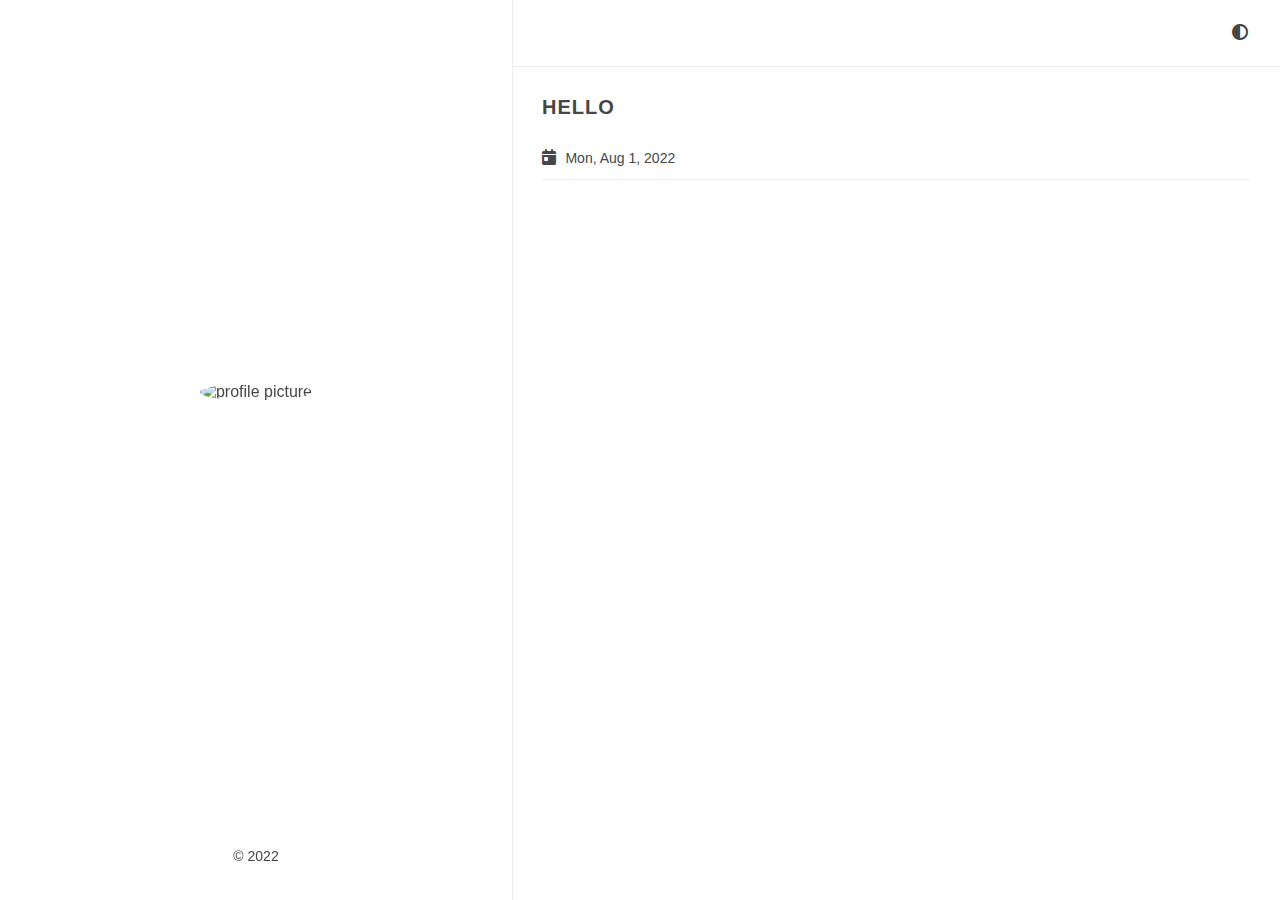
==== index.html @ 7c891dac "first commit" ====
<!DOCTYPE html>
<html
  dir="ltr"
  lang="en"
  data-theme=""
  class="html"
><head>
  <title>
    
        |
        My New Hugo Site


      


    

  </title>

  
  <meta charset="utf-8" /><meta name="generator" content="Hugo 0.101.0" /><meta name="viewport" content="width=device-width,initial-scale=1,viewport-fit=cover" />
  <meta name="author" content="" />
  <meta
    name="description"
    content=""
  />
  
  
    
    
    <link
      rel="stylesheet"
      href="/scss/main.min.b2e0cb07595e3519ab1193bb421914e06c0e26b0cc561fef23b3c6131d4d2ffa.css"
      integrity="sha256-suDLB1leNRmrEZO7QhkU4GwOJrDMVh/vI7PGEx1NL/o="
      crossorigin="anonymous"
      type="text/css"
    />

  

  
  <link
    rel="stylesheet"
    href="/css/markupHighlight.min.31b0a1f317f55c529a460897848c97436bb138b19c399b37de70d463a8bf6ed5.css"
    integrity="sha256-MbCh8xf1XFKaRgiXhIyXQ2uxOLGcOZs33nDUY6i/btU="
    crossorigin="anonymous"
    type="text/css"
  />
  
  
  <link
    rel="stylesheet"
    href="/fontawesome/css/fontawesome.min.7f3c2281c7f965ce3c64888aa452793252a0416909c181097f81d0a0f7d1624e.css"
    integrity="sha256-fzwigcf5Zc48ZIiKpFJ5MlKgQWkJwYEJf4HQoPfRYk4="
    crossorigin="anonymous"
    type="text/css"
  />
  
  <link
    rel="stylesheet"
    href="/fontawesome/css/solid.min.35fc032da8ede6681675d20a2f862fb9e1045c1d512d495fcf862c054daffef2.css"
    integrity="sha256-NfwDLajt5mgWddIKL4YvueEEXB1RLUlfz4YsBU2v/vI="
    crossorigin="anonymous"
    type="text/css"
  />
  
  <link
    rel="stylesheet"
    href="/fontawesome/css/regular.min.3b92357925ea7284f0c6b0378396f39f470f7842ed9702f337e667c4026bf837.css"
    integrity="sha256-O5I1eSXqcoTwxrA3g5bzn0cPeELtlwLzN&#43;ZnxAJr&#43;Dc="
    crossorigin="anonymous"
    type="text/css"
  />
  
  <link
    rel="stylesheet"
    href="/fontawesome/css/brands.min.ebb1096e1976e8cc4e2532cfa050b8f30eb13b8eb06be5cee3e38eb426b838ea.css"
    integrity="sha256-67EJbhl26MxOJTLPoFC48w6xO46wa&#43;XO4&#43;OOtCa4OOo="
    crossorigin="anonymous"
    type="text/css"
  />
  
  <link rel="shortcut icon" href="/favicon.ico" type="image/x-icon" />
  <link rel="apple-touch-icon" sizes="180x180" href="/apple-touch-icon.png" />
  <link rel="icon" type="image/png" sizes="32x32" href="/favicon-32x32.png" />
  <link rel="icon" type="image/png" sizes="16x16" href="/favicon-16x16.png" />

  <link rel="canonical" href="https://pramu664.github.io/" />

  
  <link rel="alternate" type="application/rss+xml" href="/index.xml" title="My New Hugo Site" />


  
  
  
  <script
    type="text/javascript"
    src="/js/anatole-header.min.f9132794301a01ff16550ed66763482bd848f62243d278f5e550229a158bfd32.js"
    integrity="sha256-&#43;RMnlDAaAf8WVQ7WZ2NIK9hI9iJD0nj15VAimhWL/TI="
    crossorigin="anonymous"
  ></script>

  
    
    
    <script
      type="text/javascript"
      src="/js/anatole-theme-switcher.min.738c0e3a493854876aeab9e2316fd43f1936aeeac4cc6b3e60bb26456dba72ad.js"
      integrity="sha256-c4wOOkk4VIdq6rniMW/UPxk2rurEzGs&#43;YLsmRW26cq0="
      crossorigin="anonymous"
    ></script>

  

  


  
  <meta name="twitter:card" content="summary"/>
<meta name="twitter:title" content="My New Hugo Site"/>
<meta name="twitter:description" content=""/>



  
  <meta property="og:title" content="My New Hugo Site" />
<meta property="og:description" content="" />
<meta property="og:type" content="website" />
<meta property="og:url" content="https://pramu664.github.io/" />




  
  <script type="application/ld+json">
    {
      "@context": "http://schema.org",
      "@type": "WebSite",
      "name": "My New Hugo Site",
      "url": "https:\/\/pramu664.github.io\/",
      "description": "",
      "thumbnailUrl": "https:\/\/pramu664.github.io\/",
      "license": ""
    }
  </script>



</head>
<body
    
      class="body theme--light"

    
  >
    <div class="wrapper">
      <aside
        
          class="wrapper__sidebar"

        
      ><div
  class="sidebar
    animated fadeInDown

  "
>
  <div class="sidebar__content">
    <div class="sidebar__introduction">
      <img
        class="sidebar__introduction-profileimage"
        src="/"
        alt="profile picture"
      />
      
        <h1 class="sidebar__introduction-title">
          <a href="/"></a>
        </h1>

      
      <div class="sidebar__introduction-description">
        <p></p>
      </div>
    </div>
    <ul class="sidebar__list">
      
    </ul>
  </div><footer class="footer footer__sidebar">
  <ul class="footer__list">
    <li class="footer__item">
      &copy;
      
        
        2022


      
    </li>
    
  </ul>
</footer>
  
  <script
    type="text/javascript"
    src="/js/medium-zoom.min.602bd2014468bd348112e2aa24f595c530d257a4ed6c335d7baaa6ac9a7ca6fb.js"
    integrity="sha256-YCvSAURovTSBEuKqJPWVxTDSV6TtbDNde6qmrJp8pvs="
    crossorigin="anonymous"
  ></script></div>
</aside>
      <main
        
          class="wrapper__main"

        
      >
        <header class="header"><div
  class="
    animated fadeInDown

  "
>
  <a role="button" class="navbar-burger" data-target="navMenu" aria-label="menu" aria-expanded="false">
    <span aria-hidden="true" class="navbar-burger__line"></span>
    <span aria-hidden="true" class="navbar-burger__line"></span>
    <span aria-hidden="true" class="navbar-burger__line"></span>
  </a>
  <nav class="nav">
    <ul class="nav__list" id="navMenu">
      
      
    </ul>
    <ul class="nav__list nav__list--end">
      
      
        <li class="nav__list-item">
          <div class="themeswitch">
            <a title="Switch Theme">
              <i class="fas fa-adjust fa-fw" aria-hidden="true"></i>
            </a>
          </div>
        </li>

      
    </ul>
  </nav>
</div>
</header>
  <div
    class="post 
      animated fadeInDown

    "
  >
    <div class="post__content">
      
    </div>

    
  </div>

  

  
  
    <div
      class="post 
        animated fadeInDown

      "
    >
      
      <div class="post__content">
        <h3><a href="/post/hello/">HELLO</a></h3>
        
          <p></p>

        
        </div>

      
      <div class="post__footer">
        <em class="fas fa-calendar-day"></em>
        <span class="post__footer-date"
          >
            
              Mon, Aug 1, 2022


            


          </span
        >
        

        
      </div>
    </div>

  
  <div class="pagination">
    

  </div>


      </main>
    </div><footer class="footer footer__base">
  <ul class="footer__list">
    <li class="footer__item">
      &copy;
      
        
        2022


      
    </li>
    
  </ul>
</footer>
  
  <script
    type="text/javascript"
    src="/js/medium-zoom.min.602bd2014468bd348112e2aa24f595c530d257a4ed6c335d7baaa6ac9a7ca6fb.js"
    integrity="sha256-YCvSAURovTSBEuKqJPWVxTDSV6TtbDNde6qmrJp8pvs="
    crossorigin="anonymous"
  ></script></body>
</html>
---- scss/main.min.b2e0cb07595e3519ab1193bb421914e06c0e26b0cc561fef23b3c6131d4d2ffa.css ----
a{text-decoration:none}.theme--light a{color:#464646}.theme--dark a{color:#eee}.theme--light a:hover{color:#6086b4}.theme--dark a:hover{color:#6086b4}blockquote{padding:0 1em}.theme--light blockquote{color:#464646;border-left:1px solid #eee}.theme--dark blockquote{color:#eee;border-left:1px solid #464646}p{line-height:1.9em}*{font-family:pinghei,pingfang sc,helvetica neue,work sans,hiragino sans gb,sans-serif;font-size:1.6rem}.html{-webkit-font-smoothing:antialiased;font-size:62.5%}.body{width:100%;margin:0 auto}.body.theme--dark{color:#eee;background-color:#152028}.body.theme--light{color:#464646;background-color:#fff}.header{width:100%;position:fixed;z-index:1;top:0}.theme--light .header{background-color:#fff}.theme--dark .header{background-color:#152028}@media screen and (min-width:961px){.header{position:sticky}.theme--light .header{border-bottom:1px solid #eee}.theme--dark .header{border-bottom:1px solid #464646}}@media print{.header{display:none}}.nav{display:none}@media screen and (min-width:961px){.nav{display:flex;justify-content:space-between;align-items:center;box-shadow:none}}@media print{.nav{display:flex;justify-content:space-between;align-items:center;box-shadow:none}}.nav__list{margin:0;list-style:none;padding:0;width:100%}.theme--light .nav__list{background-color:#eee}.theme--dark .nav__list{background-color:#464646}@media screen and (min-width:961px){.nav__list{display:flex;padding:24px 30px}.theme--light .nav__list{background-color:#fff}.theme--dark .nav__list{background-color:#152028}.nav__list--end{flex-shrink:1;justify-content:flex-end}}@media print{.nav__list{display:flex;padding:24px 30px}.theme--light .nav__list{background-color:#fff}.theme--dark .nav__list{background-color:#152028}.nav__list--end{flex-shrink:1;justify-content:flex-end}}.nav__list-item{padding:16px 0;text-transform:uppercase;text-align:center;white-space:nowrap}@media screen and (min-width:961px){.nav__list-item{padding-top:0;padding-bottom:0}.nav__list-item:not(:last-child){padding-right:20px}}.nav__link--active{padding-bottom:24px}@media screen and (min-width:961px){.theme--light .nav__link--active{border-bottom:1px solid #464646}.theme--dark .nav__link--active{border-bottom:1px solid #eee}}.nav--active{display:block}.animated{transition:top .8s linear;animation-duration:1s;-webkit-animation-duration:1s;-moz-animation-duration:1s;-ms-animation-duration:1s;-o-animation-duration:1s;-webkit-animation-name:fadeInDown;-moz-animation-name:fadeInDown;-o-animation-name:fadeInDown;animation-name:fadeInDown}@-webkit-keyframes fadeInDown{0%{-webkit-transform:translateY(-20px)}100%{-webkit-transform:translateY(0)}}@-moz-keyframes fadeInDown{0%{-moz-transform:translateY(-20px)}100%{-moz-transform:translateY(0)}}@-o-keyframes fadeInDown{0%{-o-transform:translateY(-20px)}100%{-o-transform:translateY(0)}}@keyframes fadeInDown{0%{transform:translateY(-20px)}100%{transform:translateY(0)}}.category{padding:4px 6px;border-radius:2px;display:inline-block;font-size:1.4rem;margin:5px 8px 5px 0}.theme--light .category{border:1px solid #eee;background-color:#eee;color:#464646!important}.theme--dark .category{border:1px solid #464646;background-color:#464646;color:#eee!important}.tag{display:inline-block;font-size:1.4rem;margin:5px 8px 5px 0}.theme--light .tag{color:#9f9f9f}.theme--dark .tag{color:#9f9f9f}.tag::before{content:'#'}.wrapper{display:flex;flex-direction:column}@media screen and (min-width:961px){.wrapper{flex-direction:row}}@media screen and (min-width:1921px){.wrapper{justify-content:center}}.wrapper__main{width:100%}@media screen and (min-width:961px){.wrapper__main{width:calc(.6 * 100%)}}@media print{.wrapper__main{width:calc(.6 * 100%)}}@media screen and (min-width:1921px){.wrapper__main{width:calc(.6 * 80%)}}.wrapper__main--fullscreen{margin-top:20px}@media screen and (min-width:961px){.wrapper__main--fullscreen{width:100%;margin-top:0}}@media print{.wrapper__main--fullscreen{width:100%;margin-top:0}}@media screen and (min-width:1921px){.wrapper__main--fullscreen{width:1920px}}.wrapper__sidebar{width:100%;padding:16px 0}@media screen and (min-width:961px){.wrapper__sidebar{width:calc(calc(1 - .6) * 100%);padding:0}}@media print{.wrapper__sidebar{width:calc(calc(1 - .6) * 100%);padding:0}}@media screen and (min-width:1921px){.wrapper__sidebar{width:calc(calc(1 - .6) * 80%)}}.wrapper__sidebar--hidden{display:none}.sidebar{margin-top:40px}@media screen and (min-width:961px){.sidebar{z-index:2;position:fixed;height:100%;margin-top:0;width:inherit;display:flex;flex-direction:column}.theme--light .sidebar{margin-right:4px;border-right:1px solid #eee}.theme--dark .sidebar{margin-right:4px;border-right:1px solid #464646}}@media print{.sidebar{z-index:2;position:fixed;height:100%;margin-top:0;width:inherit;display:flex;flex-direction:column}.theme--light .sidebar{margin-right:4px;border-right:1px solid #eee}.theme--dark .sidebar{margin-right:4px;border-right:1px solid #464646}}@media screen and (min-width:961px){.sidebar__content{display:flex;flex-direction:column;flex-grow:1;justify-content:center}}@media print{.sidebar__content{display:flex;flex-direction:column;flex-grow:1;justify-content:center}}.sidebar__list{list-style:none;padding:0;text-align:center}.sidebar__list-item{display:inline;padding:0 4px;line-height:0}.sidebar__introduction{top:40%;text-align:center}.sidebar__introduction-description{margin:0 1em}.sidebar__introduction-profileimage{width:127px;height:127px;border-radius:50%}.sidebar__introduction-title{text-transform:uppercase;font-weight:700;letter-spacing:2px;line-height:1;margin:1em}.sidebar__introduction-title a{font-size:3.2rem}.footer{text-align:center;margin:0 auto;bottom:0;width:100%;padding-bottom:20px;flex:0;position:relative}.footer__list{list-style:none;padding:0;display:flex;justify-content:center}.footer__item{font-size:1.4rem}.footer__item:not(:first-of-type)::before{content:'\00B7';padding:4px}.footer__item a{font-size:1.4rem}.footer__sidebar{display:none}@media screen and (min-width:961px){.footer__sidebar{display:inline-block}}@media print{.footer__sidebar{display:inline-block}}@media screen and (min-width:961px){.footer__base{display:none}}@media print{.footer__base{display:none}}.pagination{margin:30px;padding:0 0 56px;text-align:center}.pagination__list{list-style:none;margin:0;padding:0;height:13px}.pagination__list-item{margin:0 2px;display:inline;line-height:1;text-decoration:none}.theme--light .pagination__list-item{color:#464646}.theme--dark .pagination__list-item{color:#eee}.navbar-burger{cursor:pointer;display:block;height:3.25rem;position:relative;width:3.25rem;margin-left:auto;padding:6px}.navbar-burger__line{display:block;height:1px;left:calc(50% - 8px);position:absolute;transform-origin:center;transition-duration:86ms;transition-property:background-color,opacity,transform;transition-timing-function:ease-out;width:16px}.theme--light .navbar-burger__line{background-color:#464646}.theme--dark .navbar-burger__line{background-color:#eee}.navbar-burger__line:nth-child(1){top:calc(50% - 6px)}.navbar-burger__line:nth-child(2){top:calc(50% - 1px)}.navbar-burger__line:nth-child(3){top:calc(50% + 4px)}@media screen and (min-width:961px){.navbar-burger{display:none}}.comment{margin:30px}.comment .utterances{max-width:unset}.optionswitch{position:relative}.optionswitch__label{cursor:pointer;white-space:nowrap}.optionswitch__list{display:none;list-style:none;padding:0;position:relative}@media screen and (min-width:961px){.optionswitch__list{border-radius:5px;position:absolute;top:32px}.theme--light .optionswitch__list{background:#eee;box-shadow:0 8px 16px rgba(10,10,10,.1)}.theme--dark .optionswitch__list{background:#464646;box-shadow:0 8px 16px rgba(226,226,226,.1)}}.optionswitch__list-item{background:0 0;display:block;line-height:1;bottom:0;text-align:center;white-space:nowrap;padding-top:24px}.theme--light .optionswitch__list-item{color:#464646}.theme--dark .optionswitch__list-item{color:#eee}@media screen and (min-width:961px){.optionswitch__list-item{padding:12px}}.optionswitch__triangle{display:none}.optionswitch__triangle::before{content:'';border-radius:2px 0 0 0;height:14px;left:calc(50%/2);overflow:hidden;position:absolute;transform:rotate(45deg)translateY(0)translatex(10px);width:14px}.theme--light .optionswitch__triangle::before{background:#eee;box-shadow:0 8px 16px rgba(10,10,10,.1);border-color:#eee}.theme--dark .optionswitch__triangle::before{background:#464646;box-shadow:0 8px 16px rgba(226,226,226,.1);border-color:#464646}.optionswitch__picker:checked~.optionswitch__list{display:block}@media screen and (min-width:961px){.optionswitch__picker:checked~.optionswitch__triangle{display:block}}.post{margin:30px}.theme--light .post{background-color:#fff}.theme--dark .post{background-color:#152028}.post__meta{display:flex;list-style:none;padding:0}.post__meta-item:not(:last-child){margin-right:1.25rem}.post__meta-icon{margin-right:2px}.post__meta-text:not(:last-child){margin-right:4px}.post__thumbnail{width:100%;height:15em;object-fit:cover;display:block}.post__thumbnail-wrapper{border-radius:2px;width:100%;margin-bottom:1em;overflow:hidden;transition:box-shadow .3s ease}.theme--light .post__thumbnail-wrapper{box-shadow:0 8px 16px rgba(10,10,10,.1)}.theme--dark .post__thumbnail-wrapper{box-shadow:0 8px 16px rgba(226,226,226,.1)}.theme--light .post__content a{color:#6086b4}.theme--dark .post__content a{color:#6086b4}.theme--light .post__content .chroma{background-color:#eee;display:block;border-bottom:1px solid #eee}.theme--dark .post__content .chroma{background-color:#464646;display:block;border-bottom:1px solid #464646}.post__content code{font-family:monospace;padding:0 2px}.theme--light .post__content code{background-color:#eee;border:1px solid #eee;border-radius:2px}.theme--dark .post__content code{background-color:#464646;border:1px solid #464646;border-radius:2px}.post__content pre{padding:5px;overflow-x:auto}.theme--light .post__content pre{background-color:#eee}.theme--dark .post__content pre{background-color:#464646}.post__content h1{font-size:3.6rem;letter-spacing:1px;line-height:1}.post__content h1 a{font-size:3.6rem}.theme--light .post__content h1 a{color:#464646}.theme--dark .post__content h1 a{color:#eee}.post__content h2{font-size:2.4rem;font-weight:600;letter-spacing:1px;line-height:1}.post__content h2 a{font-size:2.4rem}.theme--light .post__content h2 a{color:#464646}.theme--dark .post__content h2 a{color:#eee}.post__content h3{font-size:2rem;font-weight:600;letter-spacing:1px;line-height:1}.post__content h3 a{font-size:2rem}.theme--light .post__content h3 a{color:#464646}.theme--dark .post__content h3 a{color:#eee}.post__content ul,.post__content ol{line-height:1.9em;font-weight:400}.post__content img{display:block;margin-left:auto;margin-right:auto;max-width:100%}.post__content figure{max-width:100%;height:auto;margin:0 auto;text-align:center}.post__content figure.big{max-width:87.5%}.post__content figure.medium{max-width:75%}.post__content figure.small{max-width:50%}.post__content figure.tiny{max-width:25%}@media screen and (min-width:961px){.post__content figure.right{max-width:50%;float:right;margin:0 0 0 1.5em}}@media screen and (min-width:961px){.post__content figure.left{max-width:50%;float:left;margin-right:1.5em}}.post__footer{padding:12px 0}.theme--light .post__footer{border-bottom:1px solid #eee}.theme--dark .post__footer{border-bottom:1px solid #464646}.post__footer-date{font-size:1.4rem;margin-right:10px;margin-left:5px}.alert{padding:1rem;border-style:solid;border-radius:.25rem;border-width:2px;margin-top:1rem}.theme--light .alert{border-color:#ffc107}.theme--dark .alert{border-color:#ffc107}.alert__indicator{display:inline-block;border-radius:9999px;padding:.5rem;width:2.5rem;height:2.5rem;text-align:center;font-weight:800;margin-right:.75rem}.theme--light .alert__indicator{color:#fff;background-color:#ffc107}.theme--dark .alert__indicator{color:#152028;background-color:#ffc107}.portfolio{position:relative;padding-left:0;padding-right:0;padding-bottom:0;padding-top:48px}@media screen and (min-width:961px){.portfolio{padding:48px}}@media print{.portfolio{padding:48px}}.portfolio::before{content:'';position:absolute;top:10%;left:10%;bottom:10%;right:10%;background:0 0;border-radius:.5em}@media screen and (min-width:961px){.theme--light .portfolio::before{border:1px solid #eee}.theme--dark .portfolio::before{border:1px solid #464646}}@media print{.theme--light .portfolio::before{border:1px solid #eee}.theme--dark .portfolio::before{border:1px solid #464646}}.portfolio__title{letter-spacing:1px;font-size:2.6rem;line-height:1;font-weight:600}.portfolio__image{max-width:100%;min-width:100%;box-shadow:0 8px 16px rgba(226,226,226,.1);overflow:hidden;transition:box-shadow .3s ease;object-fit:cover;border-bottom:0;display:block;position:relative}.portfolio__image-wrapper{display:block;background-color:#fff;position:relative;overflow:hidden}.portfolio__image-wrapper--right,.portfolio__image-wrapper--left{margin-right:auto;margin-left:auto;width:calc(100% - 64px);padding:32px 32px 0;max-width:inherit}.theme--light .portfolio__image-wrapper--right,.theme--light .portfolio__image-wrapper--left{background-color:#fff}.theme--dark .portfolio__image-wrapper--right,.theme--dark .portfolio__image-wrapper--left{background-color:#152028}@media screen and (min-width:961px){.portfolio__image-wrapper--right,.portfolio__image-wrapper--left{width:60%;object-fit:contain;max-width:none;border-radius:.5em;padding:0}}@media print{.portfolio__image-wrapper--right,.portfolio__image-wrapper--left{width:60%;object-fit:contain;max-width:none;border-radius:.5em;padding:0}}@media screen and (min-width:961px){.portfolio__image-wrapper--left{margin-right:auto;margin-left:0}}@media print{.portfolio__image-wrapper--left{margin-right:auto;margin-left:0}}@media screen and (min-width:961px){.portfolio__image-wrapper--right{margin-right:0;margin-left:auto}}@media print{.portfolio__image-wrapper--right{margin-right:0;margin-left:auto}}.portfolio__description{padding:32px;position:relative}.theme--light .portfolio__description{background-color:#fff}.theme--dark .portfolio__description{background-color:#152028}@media screen and (min-width:961px){.portfolio__description{padding:48px;border-radius:.5em}.theme--light .portfolio__description{box-shadow:0 8px 16px rgba(10,10,10,.1)}.theme--dark .portfolio__description{box-shadow:0 8px 16px rgba(226,226,226,.1)}}@media print{.portfolio__description{padding:48px;border-radius:.5em}.theme--light .portfolio__description{box-shadow:0 8px 16px rgba(10,10,10,.1)}.theme--dark .portfolio__description{box-shadow:0 8px 16px rgba(226,226,226,.1)}}.portfolio__description--left,.portfolio__description--right{margin-top:-24px}.theme--light .portfolio__description--left,.theme--light .portfolio__description--right{border-bottom:1px solid #eee}.theme--dark .portfolio__description--left,.theme--dark .portfolio__description--right{border-bottom:1px solid #464646}@media screen and (min-width:961px){.portfolio__description--left,.portfolio__description--right{border-bottom:0;width:60%;margin-top:-48px}.theme--light .portfolio__description--left,.theme--light .portfolio__description--right{background:#eee}.theme--dark .portfolio__description--left,.theme--dark .portfolio__description--right{background:#464646}}@media print{.portfolio__description--left,.portfolio__description--right{border-bottom:0;width:60%;margin-top:-48px}.theme--light .portfolio__description--left,.theme--light .portfolio__description--right{background:#eee}.theme--dark .portfolio__description--left,.theme--dark .portfolio__description--right{background:#464646}}@media screen and (min-width:961px){.portfolio__description--right{margin-left:auto}}@media print{.portfolio__description--right{margin-left:auto}}.portfolio__meta{display:flex;flex-wrap:wrap;list-style:none;padding:0;row-gap:.8rem}.portfolio__meta-item:not(:last-child){margin-right:1.25rem}.portfolio__button{font-weight:400;display:inline-block;position:relative;outline:0;background:0 0;text-align:center;text-decoration:none;cursor:pointer;white-space:nowrap;font-style:normal;border-radius:999em;padding:10px}.theme--light .portfolio__button{border:1px solid #9f9f9f;color:#6086b4}.theme--dark .portfolio__button{border:1px solid #9f9f9f;color:#6086b4}.portfolio__button:hover{display:inline-block;position:relative;outline:0;background:0 0;text-align:center;text-decoration:none;cursor:pointer;white-space:nowrap;font-weight:400;font-style:normal;border-radius:999em}.portfolio__button-wrapper{padding-bottom:1em}.page_404{text-align:center;padding-top:50px}.archive{margin:30px}.archive__heading{font-size:2.4rem;font-weight:600;line-height:2.2em}.theme--light .archive__heading{color:#464646}.theme--dark .archive__heading{color:#eee}.archive__list{padding:0}.archive__list-item{display:flex;justify-content:space-between;padding-bottom:5px;list-style-type:none}.archive__list-date{text-align:right}.theme--light .archive__list-date{color:#9f9f9f}.theme--dark .archive__list-date{color:#9f9f9f}.archive__list-title{display:inline-block;flex:.96;text-transform:uppercase}.theme--light .archive__list-title{color:#464646}.theme--dark .archive__list-title{color:#eee}.theme--light .archive__list-title:hover{color:#6086b4}.theme--dark .archive__list-title:hover{color:#6086b4}.notice{display:flex;flex-direction:column}.theme--light .notice{background-color:#bfcfe1}.theme--dark .notice{background-color:#334960}.theme--light .notice--update{background-color:#b9efd0}.theme--dark .notice--update{background-color:#2d6a4f}.theme--light .notice--warning{background-color:#f9bcba}.theme--dark .notice--warning{background-color:#6c3639}.notice__title{background-color:#6086b4;align-self:flex-end;font-weight:300;letter-spacing:.025em;padding:.2rem .5rem}.theme--light .notice__title{color:#fff}.theme--dark .notice__title{color:#152028}.notice__title--update{background-color:#51d88a}.notice__title--warning{background-color:#ef5753}.notice__content{padding:8px 8px 1rem 1rem}.medium-zoom-overlay{position:fixed;top:0;right:0;bottom:0;left:0;opacity:0;transition:opacity 300ms;will-change:opacity}.theme--light .medium-zoom-overlay{background:#fff}.theme--dark .medium-zoom-overlay{background:#152028}.medium-zoom--opened .medium-zoom-overlay{cursor:pointer;cursor:zoom-out;opacity:1}.medium-zoom-image{cursor:pointer;cursor:zoom-in;transition:transform 300ms cubic-bezier(.2,0,.2,1)!important;z-index:100}.medium-zoom-image--hidden{visibility:hidden}.medium-zoom-image--opened{position:relative;cursor:pointer;cursor:zoom-out;will-change:transform}.contact-form{margin-top:30px}.form-style{width:100%}.form-style ul{padding:0;margin:0;list-style:none}.form-style ul li{display:block;margin-bottom:10px;min-height:35px}.theme--light .form-style ul li{background-color:#fff;color:#464646}.theme--dark .form-style ul li{background-color:#152028;color:#eee}.form-style ul li .field-style{box-sizing:border-box;-webkit-box-sizing:border-box;-moz-box-sizing:border-box;padding:8px;outline:none;font-family:inherit}.theme--light .form-style ul li .field-style{border:1px solid #eee;background-color:#fff;color:#464646}.theme--dark .form-style ul li .field-style{border:1px solid #464646;background-color:#152028;color:#eee}.form-style ul li .field-style:focus{box-shadow:0 0 5px;border:1px solid}.form-style ul li .field-split{width:49%}.form-style ul li .field-full{width:100%}.form-style ul li input.align-left{float:left}.form-style ul li input.align-right{float:right}.form-style ul li textarea{width:100%;height:auto}.form-style ul li input[type=button],.form-style ul li input[type=submit]{display:inline-block;cursor:pointer;text-decoration:none;width:100%}#TableOfContents{display:block;background:0 0}#TableOfContents ul{list-style:none;line-height:1.9em;margin:0}#TableOfContents>ul{padding-left:0}#TableOfContents li a{display:inherit;color:#6086b4}#TableOfContents li a:hover{display:inherit}
---- css/markupHighlight.min.31b0a1f317f55c529a460897848c97436bb138b19c399b37de70d463a8bf6ed5.css ----
:root{--chr-def-color:#272822;--chr-def-bg-color:#fafafa;--chr-err-color:#960050;--chr-err-bg-color:#960050;--chr-hl-bg-color:#ffffcc;--chr-lnt-color:#7f7f7f;--chr-ln-color:#7f7f7f;--chr-k-color:#00a8c8;--chr-kc-color:#00a8c8;--chr-kd-color:#00a8c8;--chr-kn-color:#f92672;--chr-kp-color:#00a8c8;--chr-kr-color:#00a8c8;--chr-kt-color:#00a8c8;--chr-na-color:#75af00;--chr-bp-color:#111111;--chr-nc-color:#75af00;--chr-no-color:#00a8c8;--chr-nd-color:#75af00;--chr-ni-color:#111111;--chr-ne-color:#75af00;--chr-nf-color:#75af00;--chr-fm-color:#111111;--chr-nl-color:#111111;--chr-nx-color:#75af00;--chr-py-color:#111111;--chr-nt-color:#f92672;--chr-vc-color:#111111;--chr-vg-color:#111111;--chr-vi-color:#111111;--chr-vm-color:#111111;--chr-l-color:#ae81ff;--chr-ld-color:#d88200;--chr-s-color:#d88200;--chr-sa-color:#d88200;--chr-sb-color:#d88200;--chr-sc-color:#d88200;--chr-dl-color:#d88200;--chr-sd-color:#d88200;--chr-s2-color:#d88200;--chr-se-color:#8045ff;--chr-sh-color:#d88200;--chr-si-color:#d88200;--chr-sx-color:#d88200;--chr-sr-color:#d88200;--chr-s1-color:#d88200;--chr-ss-color:#d88200;--chr-m-color:#ae81ff;--chr-mb-color:#ae81ff;--chr-mf-color:#ae81ff;--chr-mh-color:#ae81ff;--chr-mi-color:#ae81ff;--chr-il-color:#ae81ff;--chr-mo-color:#ae81ff;--chr-o-color:#f92672;--chr-ow-color:#f92672;--chr-p-color:#111111;--chr-c-color:#75715e;--chr-ch-color:#75715e;--chr-cm-color:#75715e;--chr-c1-color:#75715e;--chr-cs-color:#75715e;--chr-cp-color:#75715e;--chr-cpf-color:#75715e}body.theme--dark{--chr-def-color:#f8f8f2;--chr-def-bg-color:#272822;--chr-err-color:#960050;--chr-err-bg-color:#1e0010;--chr-hl-bg-color:#ffffcc;--chr-lnt-color:#7f7f7f;--chr-ln-color:#7f7f7f;--chr-k-color:#66d9ef;--chr-kc-color:#66d9ef;--chr-kd-color:#66d9ef;--chr-kn-color:#f92672;--chr-kp-color:#66d9ef;--chr-kr-color:#66d9ef;--chr-kt-color:#66d9ef;--chr-na-color:#a6e22e;--chr-nc-color:#a6e22e;--chr-no-color:#66d9ef;--chr-nd-color:#a6e22e;--chr-ne-color:#a6e22e;--chr-nf-color:#a6e22e;--chr-nx-color:#a6e22e;--chr-nt-color:#f92672;--chr-l-color:#ae81ff;--chr-ld-color:#e6db74;--chr-s-color:#e6db74;--chr-sa-color:#e6db74;--chr-sb-color:#e6db74;--chr-sc-color:#e6db74;--chr-dl-color:#e6db74;--chr-sd-color:#e6db74;--chr-s2-color:#e6db74;--chr-se-color:#ae81ff;--chr-sh-color:#e6db74;--chr-si-color:#e6db74;--chr-sx-color:#e6db74;--chr-sr-color:#e6db74;--chr-s1-color:#e6db74;--chr-ss-color:#e6db74;--chr-m-color:#ae81ff;--chr-mb-color:#ae81ff;--chr-mf-color:#ae81ff;--chr-mh-color:#ae81ff;--chr-mi-color:#ae81ff;--chr-il-color:#ae81ff;--chr-mo-color:#ae81ff;--chr-o-color:#f92672;--chr-ow-color:#f92672;--chr-p-color:#f8f8f2;--chr-c-color:#75715e;--chr-ch-color:#75715e;--chr-cm-color:#75715e;--chr-c1-color:#75715e;--chr-cs-color:#75715e;--chr-cp-color:#75715e;--chr-cpf-color:#75715e;--chr-gd-color:#f92672;--chr-gi-color:#a6e22e;--chr-gu-color:#75715e}.chroma{direction:ltr;color:var(--chr-def-color);background-color:var(--chr-def-bg-color)}.chroma .x{}.chroma .err{color:var(--chr-err-color);background-color:var(--chr-err-bg-color)}.chroma .lntd{vertical-align:top;padding:0;margin:0;border:0}.chroma .lntable{border-spacing:0;padding:0;margin:0;border:0;width:auto;overflow:auto;display:block}.chroma .hl{display:block;width:100%;background-color:var(--chr-hl-bg-color)}.chroma .lnt{margin-right:.4em;padding:0 .4em;color:var(--chr-lnt-color)}.chroma .ln{margin-right:.4em;padding:0 .4em;color:var(--chr-ln-color)}.chroma .k{color:var(--chr-k-color)}.chroma .kc{color:var(--chr-kc-color)}.chroma .kd{color:var(--chr-kd-color)}.chroma .kn{color:var(--chr-kn-color)}.chroma .kp{color:var(--chr-kp-color)}.chroma .kr{color:var(--chr-kr-color)}.chroma .kt{color:var(--chr-kt-color)}.chroma .n{color:var(--chr-n-color)}.chroma .na{color:var(--chr-na-color)}.chroma .nb{color:var(--chr-nb-color)}.chroma .bp{color:var(--chr-bp-color)}.chroma .nc{color:var(--chr-nc-color)}.chroma .no{color:var(--chr-no-color)}.chroma .nd{color:var(--chr-nd-color)}.chroma .ni{color:var(--chr-ni-color)}.chroma .ne{color:var(--chr-ne-color)}.chroma .nf{color:var(--chr-nf-color)}.chroma .fm{color:var(--chr-fm-color)}.chroma .nl{color:var(--chr-nl-color)}.chroma .nn{color:var(--chr-nn-color)}.chroma .nx{color:var(--chr-nx-color)}.chroma .py{color:var(--chr-py-color)}.chroma .nt{color:var(--chr-nt-color)}.chroma .nv{color:var(--chr-nv-color)}.chroma .vc{color:var(--chr-vc-color)}.chroma .vg{color:var(--chr-vg-color)}.chroma .vi{color:var(--chr-vi-color)}.chroma .vm{color:var(--chr-vm-color)}.chroma .l{color:var(--chr-l-color)}.chroma .ld{color:var(--chr-ld-color)}.chroma .s{color:var(--chr-s-color)}.chroma .sa{color:var(--chr-sa-color)}.chroma .sb{color:var(--chr-sb-color)}.chroma .sc{color:var(--chr-sc-color)}.chroma .dl{color:var(--chr-dl-color)}.chroma .sd{color:var(--chr-sd-color)}.chroma .s2{color:var(--chr-s2-color)}.chroma .se{color:var(--chr-se-color)}.chroma .sh{color:var(--chr-sh-color)}.chroma .si{color:var(--chr-si-color)}.chroma .sx{color:var(--chr-sx-color)}.chroma .sr{color:var(--chr-sr-color)}.chroma .s1{color:var(--chr-s1-color)}.chroma .ss{color:var(--chr-ss-color)}.chroma .m{color:var(--chr-m-color)}.chroma .mb{color:var(--chr-mb-color)}.chroma .mf{color:var(--chr-mf-color)}.chroma .mh{color:var(--chr-mh-color)}.chroma .mi{color:var(--chr-mi-color)}.chroma .il{color:var(--chr-il-color)}.chroma .mo{color:var(--chr-mo-color)}.chroma .o{color:var(--chr-o-color)}.chroma .ow{color:var(--chr-ow-color)}.chroma .p{color:var(--chr-p-color)}.chroma .c{color:var(--chr-c-color)}.chroma .ch{color:var(--chr-ch-color)}.chroma .cm{color:var(--chr-cm-color)}.chroma .c1{color:var(--chr-c1-color)}.chroma .cs{color:var(--chr-cs-color)}.chroma .cp{color:var(--chr-cp-color)}.chroma .cpf{color:var(--chr-cpf-color)}.chroma .g{}.chroma .gd{}.chroma .ge{font-style:italic}.chroma .gr{}.chroma .gh{}.chroma .gi{}.chroma .go{}.chroma .gp{}.chroma .gs{font-weight:700}.chroma .gu{}.chroma .gt{}.chroma .gl{}.chroma .w{}
---- fontawesome/css/solid.min.35fc032da8ede6681675d20a2f862fb9e1045c1d512d495fcf862c054daffef2.css ----
/*!
 * Font Awesome Free 6.1.1 by @fontawesome - https://fontawesome.com
 * License - https://fontawesome.com/license/free (Icons: CC BY 4.0, Fonts: SIL OFL 1.1, Code: MIT License)
 * Copyright 2022 Fonticons, Inc.
 */
:host,:root{--fa-font-solid:normal 900 1em/1 "Font Awesome 6 Free"}@font-face{font-family:"Font Awesome 6 Free";font-style:normal;font-weight:900;font-display:block;src:url(../webfonts/fa-solid-900.woff2) format("woff2"),url(../webfonts/fa-solid-900.ttf) format("truetype")}.fa-solid,.fas{font-family:"Font Awesome 6 Free";font-weight:900}
---- fontawesome/css/regular.min.3b92357925ea7284f0c6b0378396f39f470f7842ed9702f337e667c4026bf837.css ----
/*!
 * Font Awesome Free 6.1.1 by @fontawesome - https://fontawesome.com
 * License - https://fontawesome.com/license/free (Icons: CC BY 4.0, Fonts: SIL OFL 1.1, Code: MIT License)
 * Copyright 2022 Fonticons, Inc.
 */
:host,:root{--fa-font-regular:normal 400 1em/1 "Font Awesome 6 Free"}@font-face{font-family:"Font Awesome 6 Free";font-style:normal;font-weight:400;font-display:block;src:url(../webfonts/fa-regular-400.woff2) format("woff2"),url(../webfonts/fa-regular-400.ttf) format("truetype")}.fa-regular,.far{font-family:"Font Awesome 6 Free";font-weight:400}
---- fontawesome/css/brands.min.ebb1096e1976e8cc4e2532cfa050b8f30eb13b8eb06be5cee3e38eb426b838ea.css ----
/*!
 * Font Awesome Free 6.1.1 by @fontawesome - https://fontawesome.com
 * License - https://fontawesome.com/license/free (Icons: CC BY 4.0, Fonts: SIL OFL 1.1, Code: MIT License)
 * Copyright 2022 Fonticons, Inc.
 */
:host,:root{--fa-font-brands:normal 400 1em/1 "Font Awesome 6 Brands"}@font-face{font-family:"Font Awesome 6 Brands";font-style:normal;font-weight:400;font-display:block;src:url(../webfonts/fa-brands-400.woff2) format("woff2"),url(../webfonts/fa-brands-400.ttf) format("truetype")}.fa-brands,.fab{font-family:"Font Awesome 6 Brands";font-weight:400}.fa-42-group:before,.fa-innosoft:before{content:"\e080"}.fa-500px:before{content:"\f26e"}.fa-accessible-icon:before{content:"\f368"}.fa-accusoft:before{content:"\f369"}.fa-adn:before{content:"\f170"}.fa-adversal:before{content:"\f36a"}.fa-affiliatetheme:before{content:"\f36b"}.fa-airbnb:before{content:"\f834"}.fa-algolia:before{content:"\f36c"}.fa-alipay:before{content:"\f642"}.fa-amazon:before{content:"\f270"}.fa-amazon-pay:before{content:"\f42c"}.fa-amilia:before{content:"\f36d"}.fa-android:before{content:"\f17b"}.fa-angellist:before{content:"\f209"}.fa-angrycreative:before{content:"\f36e"}.fa-angular:before{content:"\f420"}.fa-app-store:before{content:"\f36f"}.fa-app-store-ios:before{content:"\f370"}.fa-apper:before{content:"\f371"}.fa-apple:before{content:"\f179"}.fa-apple-pay:before{content:"\f415"}.fa-artstation:before{content:"\f77a"}.fa-asymmetrik:before{content:"\f372"}.fa-atlassian:before{content:"\f77b"}.fa-audible:before{content:"\f373"}.fa-autoprefixer:before{content:"\f41c"}.fa-avianex:before{content:"\f374"}.fa-aviato:before{content:"\f421"}.fa-aws:before{content:"\f375"}.fa-bandcamp:before{content:"\f2d5"}.fa-battle-net:before{content:"\f835"}.fa-behance:before{content:"\f1b4"}.fa-behance-square:before{content:"\f1b5"}.fa-bilibili:before{content:"\e3d9"}.fa-bimobject:before{content:"\f378"}.fa-bitbucket:before{content:"\f171"}.fa-bitcoin:before{content:"\f379"}.fa-bity:before{content:"\f37a"}.fa-black-tie:before{content:"\f27e"}.fa-blackberry:before{content:"\f37b"}.fa-blogger:before{content:"\f37c"}.fa-blogger-b:before{content:"\f37d"}.fa-bluetooth:before{content:"\f293"}.fa-bluetooth-b:before{content:"\f294"}.fa-bootstrap:before{content:"\f836"}.fa-bots:before{content:"\e340"}.fa-btc:before{content:"\f15a"}.fa-buffer:before{content:"\f837"}.fa-buromobelexperte:before{content:"\f37f"}.fa-buy-n-large:before{content:"\f8a6"}.fa-buysellads:before{content:"\f20d"}.fa-canadian-maple-leaf:before{content:"\f785"}.fa-cc-amazon-pay:before{content:"\f42d"}.fa-cc-amex:before{content:"\f1f3"}.fa-cc-apple-pay:before{content:"\f416"}.fa-cc-diners-club:before{content:"\f24c"}.fa-cc-discover:before{content:"\f1f2"}.fa-cc-jcb:before{content:"\f24b"}.fa-cc-mastercard:before{content:"\f1f1"}.fa-cc-paypal:before{content:"\f1f4"}.fa-cc-stripe:before{content:"\f1f5"}.fa-cc-visa:before{content:"\f1f0"}.fa-centercode:before{content:"\f380"}.fa-centos:before{content:"\f789"}.fa-chrome:before{content:"\f268"}.fa-chromecast:before{content:"\f838"}.fa-cloudflare:before{content:"\e07d"}.fa-cloudscale:before{content:"\f383"}.fa-cloudsmith:before{content:"\f384"}.fa-cloudversify:before{content:"\f385"}.fa-cmplid:before{content:"\e360"}.fa-codepen:before{content:"\f1cb"}.fa-codiepie:before{content:"\f284"}.fa-confluence:before{content:"\f78d"}.fa-connectdevelop:before{content:"\f20e"}.fa-contao:before{content:"\f26d"}.fa-cotton-bureau:before{content:"\f89e"}.fa-cpanel:before{content:"\f388"}.fa-creative-commons:before{content:"\f25e"}.fa-creative-commons-by:before{content:"\f4e7"}.fa-creative-commons-nc:before{content:"\f4e8"}.fa-creative-commons-nc-eu:before{content:"\f4e9"}.fa-creative-commons-nc-jp:before{content:"\f4ea"}.fa-creative-commons-nd:before{content:"\f4eb"}.fa-creative-commons-pd:before{content:"\f4ec"}.fa-creative-commons-pd-alt:before{content:"\f4ed"}.fa-creative-commons-remix:before{content:"\f4ee"}.fa-creative-commons-sa:before{content:"\f4ef"}.fa-creative-commons-sampling:before{content:"\f4f0"}.fa-creative-commons-sampling-plus:before{content:"\f4f1"}.fa-creative-commons-share:before{content:"\f4f2"}.fa-creative-commons-zero:before{content:"\f4f3"}.fa-critical-role:before{content:"\f6c9"}.fa-css3:before{content:"\f13c"}.fa-css3-alt:before{content:"\f38b"}.fa-cuttlefish:before{content:"\f38c"}.fa-d-and-d:before{content:"\f38d"}.fa-d-and-d-beyond:before{content:"\f6ca"}.fa-dailymotion:before{content:"\e052"}.fa-dashcube:before{content:"\f210"}.fa-deezer:before{content:"\e077"}.fa-delicious:before{content:"\f1a5"}.fa-deploydog:before{content:"\f38e"}.fa-deskpro:before{content:"\f38f"}.fa-dev:before{content:"\f6cc"}.fa-deviantart:before{content:"\f1bd"}.fa-dhl:before{content:"\f790"}.fa-diaspora:before{content:"\f791"}.fa-digg:before{content:"\f1a6"}.fa-digital-ocean:before{content:"\f391"}.fa-discord:before{content:"\f392"}.fa-discourse:before{content:"\f393"}.fa-dochub:before{content:"\f394"}.fa-docker:before{content:"\f395"}.fa-draft2digital:before{content:"\f396"}.fa-dribbble:before{content:"\f17d"}.fa-dribbble-square:before{content:"\f397"}.fa-dropbox:before{content:"\f16b"}.fa-drupal:before{content:"\f1a9"}.fa-dyalog:before{content:"\f399"}.fa-earlybirds:before{content:"\f39a"}.fa-ebay:before{content:"\f4f4"}.fa-edge:before{content:"\f282"}.fa-edge-legacy:before{content:"\e078"}.fa-elementor:before{content:"\f430"}.fa-ello:before{content:"\f5f1"}.fa-ember:before{content:"\f423"}.fa-empire:before{content:"\f1d1"}.fa-envira:before{content:"\f299"}.fa-erlang:before{content:"\f39d"}.fa-ethereum:before{content:"\f42e"}.fa-etsy:before{content:"\f2d7"}.fa-evernote:before{content:"\f839"}.fa-expeditedssl:before{content:"\f23e"}.fa-facebook:before{content:"\f09a"}.fa-facebook-f:before{content:"\f39e"}.fa-facebook-messenger:before{content:"\f39f"}.fa-facebook-square:before{content:"\f082"}.fa-fantasy-flight-games:before{content:"\f6dc"}.fa-fedex:before{content:"\f797"}.fa-fedora:before{content:"\f798"}.fa-figma:before{content:"\f799"}.fa-firefox:before{content:"\f269"}.fa-firefox-browser:before{content:"\e007"}.fa-first-order:before{content:"\f2b0"}.fa-first-order-alt:before{content:"\f50a"}.fa-firstdraft:before{content:"\f3a1"}.fa-flickr:before{content:"\f16e"}.fa-flipboard:before{content:"\f44d"}.fa-fly:before{content:"\f417"}.fa-font-awesome-flag:before,.fa-font-awesome-logo-full:before,.fa-font-awesome:before{content:"\f2b4"}.fa-fonticons:before{content:"\f280"}.fa-fonticons-fi:before{content:"\f3a2"}.fa-fort-awesome:before{content:"\f286"}.fa-fort-awesome-alt:before{content:"\f3a3"}.fa-forumbee:before{content:"\f211"}.fa-foursquare:before{content:"\f180"}.fa-free-code-camp:before{content:"\f2c5"}.fa-freebsd:before{content:"\f3a4"}.fa-fulcrum:before{content:"\f50b"}.fa-galactic-republic:before{content:"\f50c"}.fa-galactic-senate:before{content:"\f50d"}.fa-get-pocket:before{content:"\f265"}.fa-gg:before{content:"\f260"}.fa-gg-circle:before{content:"\f261"}.fa-git:before{content:"\f1d3"}.fa-git-alt:before{content:"\f841"}.fa-git-square:before{content:"\f1d2"}.fa-github:before{content:"\f09b"}.fa-github-alt:before{content:"\f113"}.fa-github-square:before{content:"\f092"}.fa-gitkraken:before{content:"\f3a6"}.fa-gitlab:before{content:"\f296"}.fa-gitter:before{content:"\f426"}.fa-glide:before{content:"\f2a5"}.fa-glide-g:before{content:"\f2a6"}.fa-gofore:before{content:"\f3a7"}.fa-golang:before{content:"\e40f"}.fa-goodreads:before{content:"\f3a8"}.fa-goodreads-g:before{content:"\f3a9"}.fa-google:before{content:"\f1a0"}.fa-google-drive:before{content:"\f3aa"}.fa-google-pay:before{content:"\e079"}.fa-google-play:before{content:"\f3ab"}.fa-google-plus:before{content:"\f2b3"}.fa-google-plus-g:before{content:"\f0d5"}.fa-google-plus-square:before{content:"\f0d4"}.fa-google-wallet:before{content:"\f1ee"}.fa-gratipay:before{content:"\f184"}.fa-grav:before{content:"\f2d6"}.fa-gripfire:before{content:"\f3ac"}.fa-grunt:before{content:"\f3ad"}.fa-guilded:before{content:"\e07e"}.fa-gulp:before{content:"\f3ae"}.fa-hacker-news:before{content:"\f1d4"}.fa-hacker-news-square:before{content:"\f3af"}.fa-hackerrank:before{content:"\f5f7"}.fa-hashnode:before{content:"\e499"}.fa-hips:before{content:"\f452"}.fa-hire-a-helper:before{content:"\f3b0"}.fa-hive:before{content:"\e07f"}.fa-hooli:before{content:"\f427"}.fa-hornbill:before{content:"\f592"}.fa-hotjar:before{content:"\f3b1"}.fa-houzz:before{content:"\f27c"}.fa-html5:before{content:"\f13b"}.fa-hubspot:before{content:"\f3b2"}.fa-ideal:before{content:"\e013"}.fa-imdb:before{content:"\f2d8"}.fa-instagram:before{content:"\f16d"}.fa-instagram-square:before{content:"\e055"}.fa-instalod:before{content:"\e081"}.fa-intercom:before{content:"\f7af"}.fa-internet-explorer:before{content:"\f26b"}.fa-invision:before{content:"\f7b0"}.fa-ioxhost:before{content:"\f208"}.fa-itch-io:before{content:"\f83a"}.fa-itunes:before{content:"\f3b4"}.fa-itunes-note:before{content:"\f3b5"}.fa-java:before{content:"\f4e4"}.fa-jedi-order:before{content:"\f50e"}.fa-jenkins:before{content:"\f3b6"}.fa-jira:before{content:"\f7b1"}.fa-joget:before{content:"\f3b7"}.fa-joomla:before{content:"\f1aa"}.fa-js:before{content:"\f3b8"}.fa-js-square:before{content:"\f3b9"}.fa-jsfiddle:before{content:"\f1cc"}.fa-kaggle:before{content:"\f5fa"}.fa-keybase:before{content:"\f4f5"}.fa-keycdn:before{content:"\f3ba"}.fa-kickstarter:before{content:"\f3bb"}.fa-kickstarter-k:before{content:"\f3bc"}.fa-korvue:before{content:"\f42f"}.fa-laravel:before{content:"\f3bd"}.fa-lastfm:before{content:"\f202"}.fa-lastfm-square:before{content:"\f203"}.fa-leanpub:before{content:"\f212"}.fa-less:before{content:"\f41d"}.fa-line:before{content:"\f3c0"}.fa-linkedin:before{content:"\f08c"}.fa-linkedin-in:before{content:"\f0e1"}.fa-linode:before{content:"\f2b8"}.fa-linux:before{content:"\f17c"}.fa-lyft:before{content:"\f3c3"}.fa-magento:before{content:"\f3c4"}.fa-mailchimp:before{content:"\f59e"}.fa-mandalorian:before{content:"\f50f"}.fa-markdown:before{content:"\f60f"}.fa-mastodon:before{content:"\f4f6"}.fa-maxcdn:before{content:"\f136"}.fa-mdb:before{content:"\f8ca"}.fa-medapps:before{content:"\f3c6"}.fa-medium-m:before,.fa-medium:before{content:"\f23a"}.fa-medrt:before{content:"\f3c8"}.fa-meetup:before{content:"\f2e0"}.fa-megaport:before{content:"\f5a3"}.fa-mendeley:before{content:"\f7b3"}.fa-microblog:before{content:"\e01a"}.fa-microsoft:before{content:"\f3ca"}.fa-mix:before{content:"\f3cb"}.fa-mixcloud:before{content:"\f289"}.fa-mixer:before{content:"\e056"}.fa-mizuni:before{content:"\f3cc"}.fa-modx:before{content:"\f285"}.fa-monero:before{content:"\f3d0"}.fa-napster:before{content:"\f3d2"}.fa-neos:before{content:"\f612"}.fa-nfc-directional:before{content:"\e530"}.fa-nfc-symbol:before{content:"\e531"}.fa-nimblr:before{content:"\f5a8"}.fa-node:before{content:"\f419"}.fa-node-js:before{content:"\f3d3"}.fa-npm:before{content:"\f3d4"}.fa-ns8:before{content:"\f3d5"}.fa-nutritionix:before{content:"\f3d6"}.fa-octopus-deploy:before{content:"\e082"}.fa-odnoklassniki:before{content:"\f263"}.fa-odnoklassniki-square:before{content:"\f264"}.fa-old-republic:before{content:"\f510"}.fa-opencart:before{content:"\f23d"}.fa-openid:before{content:"\f19b"}.fa-opera:before{content:"\f26a"}.fa-optin-monster:before{content:"\f23c"}.fa-orcid:before{content:"\f8d2"}.fa-osi:before{content:"\f41a"}.fa-padlet:before{content:"\e4a0"}.fa-page4:before{content:"\f3d7"}.fa-pagelines:before{content:"\f18c"}.fa-palfed:before{content:"\f3d8"}.fa-patreon:before{content:"\f3d9"}.fa-paypal:before{content:"\f1ed"}.fa-perbyte:before{content:"\e083"}.fa-periscope:before{content:"\f3da"}.fa-phabricator:before{content:"\f3db"}.fa-phoenix-framework:before{content:"\f3dc"}.fa-phoenix-squadron:before{content:"\f511"}.fa-php:before{content:"\f457"}.fa-pied-piper:before{content:"\f2ae"}.fa-pied-piper-alt:before{content:"\f1a8"}.fa-pied-piper-hat:before{content:"\f4e5"}.fa-pied-piper-pp:before{content:"\f1a7"}.fa-pied-piper-square:before{content:"\e01e"}.fa-pinterest:before{content:"\f0d2"}.fa-pinterest-p:before{content:"\f231"}.fa-pinterest-square:before{content:"\f0d3"}.fa-pix:before{content:"\e43a"}.fa-playstation:before{content:"\f3df"}.fa-product-hunt:before{content:"\f288"}.fa-pushed:before{content:"\f3e1"}.fa-python:before{content:"\f3e2"}.fa-qq:before{content:"\f1d6"}.fa-quinscape:before{content:"\f459"}.fa-quora:before{content:"\f2c4"}.fa-r-project:before{content:"\f4f7"}.fa-raspberry-pi:before{content:"\f7bb"}.fa-ravelry:before{content:"\f2d9"}.fa-react:before{content:"\f41b"}.fa-reacteurope:before{content:"\f75d"}.fa-readme:before{content:"\f4d5"}.fa-rebel:before{content:"\f1d0"}.fa-red-river:before{content:"\f3e3"}.fa-reddit:before{content:"\f1a1"}.fa-reddit-alien:before{content:"\f281"}.fa-reddit-square:before{content:"\f1a2"}.fa-redhat:before{content:"\f7bc"}.fa-renren:before{content:"\f18b"}.fa-replyd:before{content:"\f3e6"}.fa-researchgate:before{content:"\f4f8"}.fa-resolving:before{content:"\f3e7"}.fa-rev:before{content:"\f5b2"}.fa-rocketchat:before{content:"\f3e8"}.fa-rockrms:before{content:"\f3e9"}.fa-rust:before{content:"\e07a"}.fa-safari:before{content:"\f267"}.fa-salesforce:before{content:"\f83b"}.fa-sass:before{content:"\f41e"}.fa-schlix:before{content:"\f3ea"}.fa-screenpal:before{content:"\e570"}.fa-scribd:before{content:"\f28a"}.fa-searchengin:before{content:"\f3eb"}.fa-sellcast:before{content:"\f2da"}.fa-sellsy:before{content:"\f213"}.fa-servicestack:before{content:"\f3ec"}.fa-shirtsinbulk:before{content:"\f214"}.fa-shopify:before{content:"\e057"}.fa-shopware:before{content:"\f5b5"}.fa-simplybuilt:before{content:"\f215"}.fa-sistrix:before{content:"\f3ee"}.fa-sith:before{content:"\f512"}.fa-sitrox:before{content:"\e44a"}.fa-sketch:before{content:"\f7c6"}.fa-skyatlas:before{content:"\f216"}.fa-skype:before{content:"\f17e"}.fa-slack-hash:before,.fa-slack:before{content:"\f198"}.fa-slideshare:before{content:"\f1e7"}.fa-snapchat-ghost:before,.fa-snapchat:before{content:"\f2ab"}.fa-snapchat-square:before{content:"\f2ad"}.fa-soundcloud:before{content:"\f1be"}.fa-sourcetree:before{content:"\f7d3"}.fa-speakap:before{content:"\f3f3"}.fa-speaker-deck:before{content:"\f83c"}.fa-spotify:before{content:"\f1bc"}.fa-square-font-awesome:before{content:"\f425"}.fa-font-awesome-alt:before,.fa-square-font-awesome-stroke:before{content:"\f35c"}.fa-squarespace:before{content:"\f5be"}.fa-stack-exchange:before{content:"\f18d"}.fa-stack-overflow:before{content:"\f16c"}.fa-stackpath:before{content:"\f842"}.fa-staylinked:before{content:"\f3f5"}.fa-steam:before{content:"\f1b6"}.fa-steam-square:before{content:"\f1b7"}.fa-steam-symbol:before{content:"\f3f6"}.fa-sticker-mule:before{content:"\f3f7"}.fa-strava:before{content:"\f428"}.fa-stripe:before{content:"\f429"}.fa-stripe-s:before{content:"\f42a"}.fa-studiovinari:before{content:"\f3f8"}.fa-stumbleupon:before{content:"\f1a4"}.fa-stumbleupon-circle:before{content:"\f1a3"}.fa-superpowers:before{content:"\f2dd"}.fa-supple:before{content:"\f3f9"}.fa-suse:before{content:"\f7d6"}.fa-swift:before{content:"\f8e1"}.fa-symfony:before{content:"\f83d"}.fa-teamspeak:before{content:"\f4f9"}.fa-telegram-plane:before,.fa-telegram:before{content:"\f2c6"}.fa-tencent-weibo:before{content:"\f1d5"}.fa-the-red-yeti:before{content:"\f69d"}.fa-themeco:before{content:"\f5c6"}.fa-themeisle:before{content:"\f2b2"}.fa-think-peaks:before{content:"\f731"}.fa-tiktok:before{content:"\e07b"}.fa-trade-federation:before{content:"\f513"}.fa-trello:before{content:"\f181"}.fa-tumblr:before{content:"\f173"}.fa-tumblr-square:before{content:"\f174"}.fa-twitch:before{content:"\f1e8"}.fa-twitter:before{content:"\f099"}.fa-twitter-square:before{content:"\f081"}.fa-typo3:before{content:"\f42b"}.fa-uber:before{content:"\f402"}.fa-ubuntu:before{content:"\f7df"}.fa-uikit:before{content:"\f403"}.fa-umbraco:before{content:"\f8e8"}.fa-uncharted:before{content:"\e084"}.fa-uniregistry:before{content:"\f404"}.fa-unity:before{content:"\e049"}.fa-unsplash:before{content:"\e07c"}.fa-untappd:before{content:"\f405"}.fa-ups:before{content:"\f7e0"}.fa-usb:before{content:"\f287"}.fa-usps:before{content:"\f7e1"}.fa-ussunnah:before{content:"\f407"}.fa-vaadin:before{content:"\f408"}.fa-viacoin:before{content:"\f237"}.fa-viadeo:before{content:"\f2a9"}.fa-viadeo-square:before{content:"\f2aa"}.fa-viber:before{content:"\f409"}.fa-vimeo:before{content:"\f40a"}.fa-vimeo-square:before{content:"\f194"}.fa-vimeo-v:before{content:"\f27d"}.fa-vine:before{content:"\f1ca"}.fa-vk:before{content:"\f189"}.fa-vnv:before{content:"\f40b"}.fa-vuejs:before{content:"\f41f"}.fa-watchman-monitoring:before{content:"\e087"}.fa-waze:before{content:"\f83f"}.fa-weebly:before{content:"\f5cc"}.fa-weibo:before{content:"\f18a"}.fa-weixin:before{content:"\f1d7"}.fa-whatsapp:before{content:"\f232"}.fa-whatsapp-square:before{content:"\f40c"}.fa-whmcs:before{content:"\f40d"}.fa-wikipedia-w:before{content:"\f266"}.fa-windows:before{content:"\f17a"}.fa-wirsindhandwerk:before,.fa-wsh:before{content:"\e2d0"}.fa-wix:before{content:"\f5cf"}.fa-wizards-of-the-coast:before{content:"\f730"}.fa-wodu:before{content:"\e088"}.fa-wolf-pack-battalion:before{content:"\f514"}.fa-wordpress:before{content:"\f19a"}.fa-wordpress-simple:before{content:"\f411"}.fa-wpbeginner:before{content:"\f297"}.fa-wpexplorer:before{content:"\f2de"}.fa-wpforms:before{content:"\f298"}.fa-wpressr:before{content:"\f3e4"}.fa-xbox:before{content:"\f412"}.fa-xing:before{content:"\f168"}.fa-xing-square:before{content:"\f169"}.fa-y-combinator:before{content:"\f23b"}.fa-yahoo:before{content:"\f19e"}.fa-yammer:before{content:"\f840"}.fa-yandex:before{content:"\f413"}.fa-yandex-international:before{content:"\f414"}.fa-yarn:before{content:"\f7e3"}.fa-yelp:before{content:"\f1e9"}.fa-yoast:before{content:"\f2b1"}.fa-youtube:before{content:"\f167"}.fa-youtube-square:before{content:"\f431"}.fa-zhihu:before{content:"\f63f"}
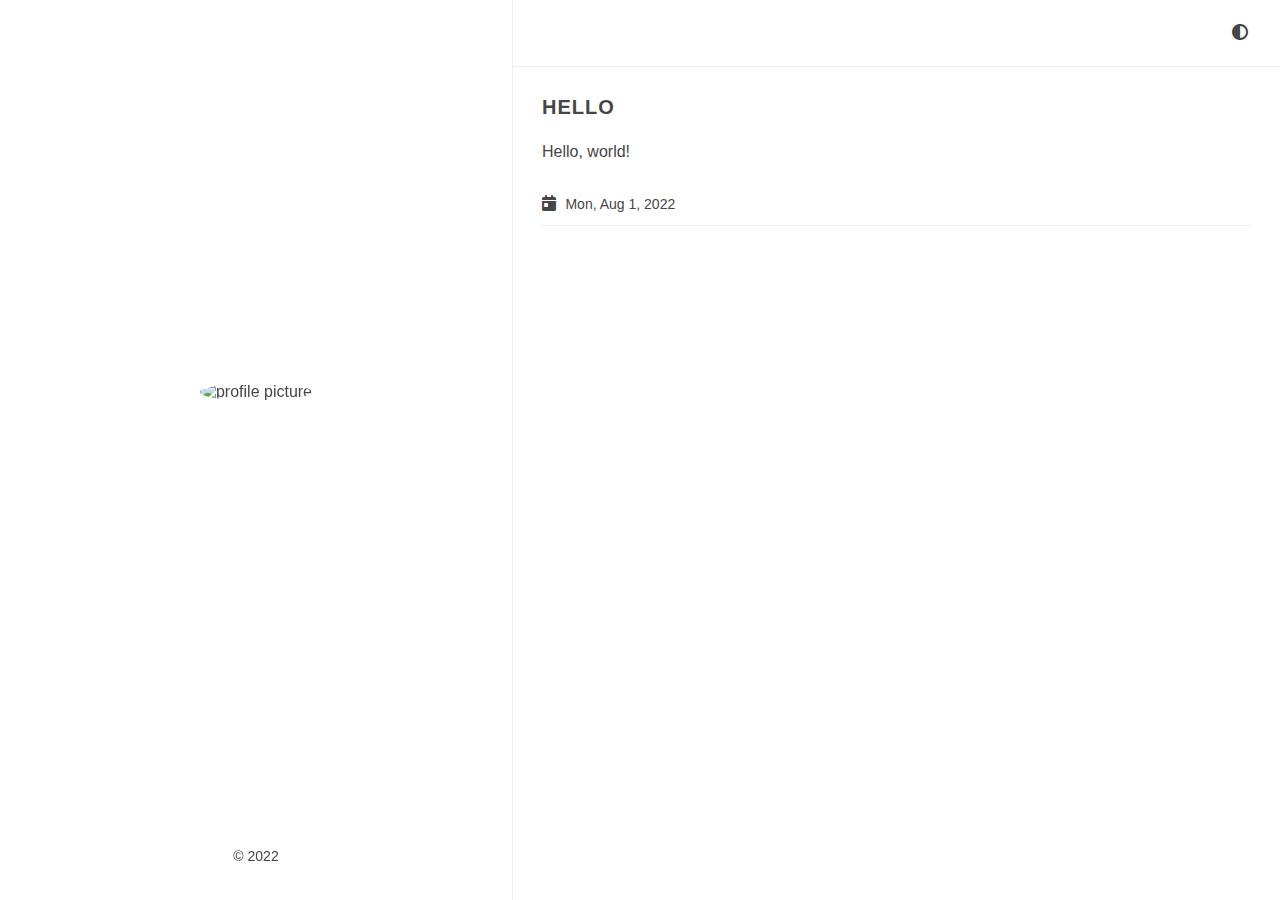
==== commit c88767f5: "add a post" ====
--- a/index.html
+++ b/index.html
@@ -274,7 +274,7 @@
       <div class="post__content">
         <h3><a href="/post/hello/">HELLO</a></h3>
         
-          <p></p>
+          <p>Hello, world!</p>
 
         
         </div>
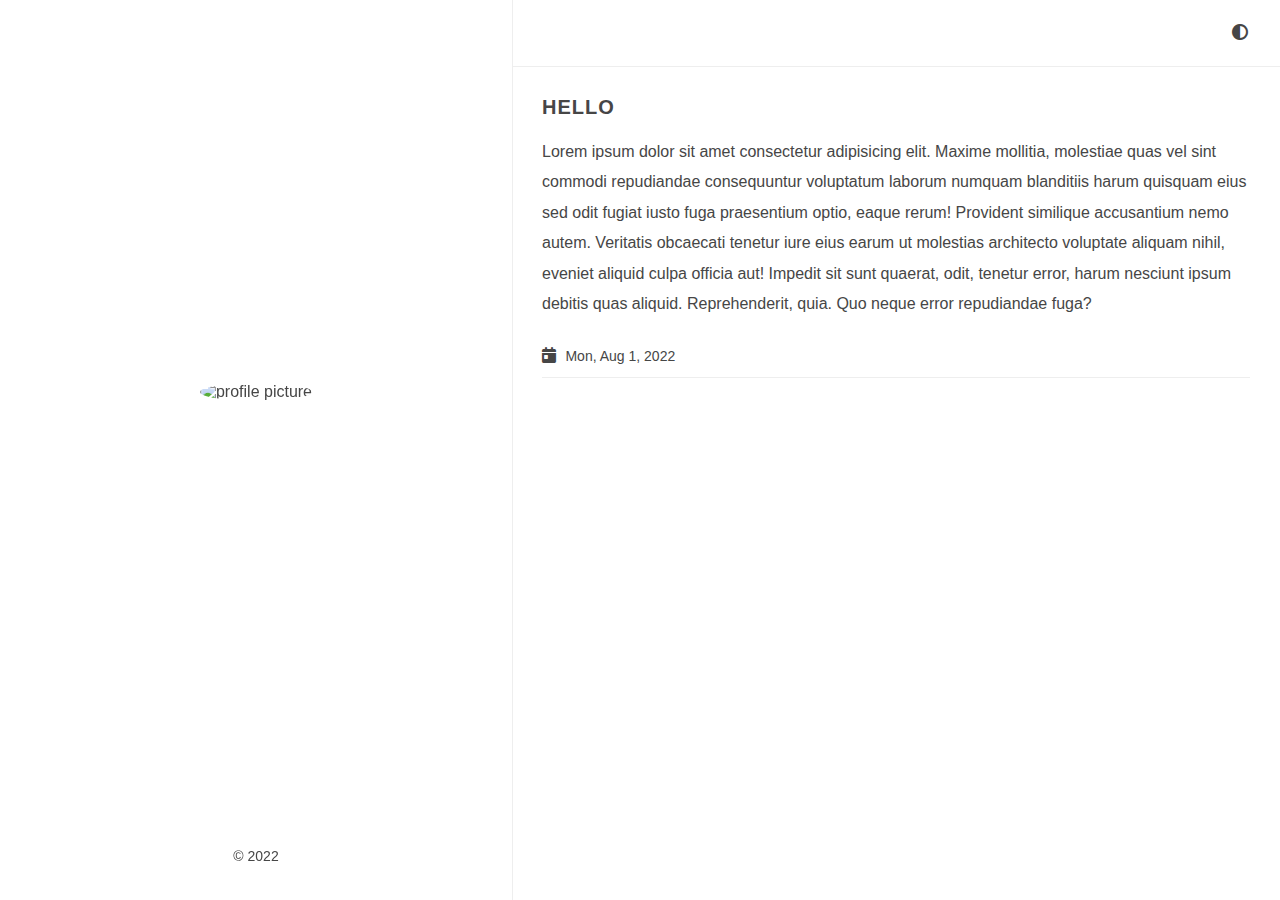
==== commit e91d622b: "add a post" ====
--- a/index.html
+++ b/index.html
@@ -274,7 +274,7 @@
       <div class="post__content">
         <h3><a href="/post/hello/">HELLO</a></h3>
         
-          <p>Hello, world!</p>
+          <p>Lorem ipsum dolor sit amet consectetur adipisicing elit. Maxime mollitia, molestiae quas vel sint commodi repudiandae consequuntur voluptatum laborum numquam blanditiis harum quisquam eius sed odit fugiat iusto fuga praesentium optio, eaque rerum! Provident similique accusantium nemo autem. Veritatis obcaecati tenetur iure eius earum ut molestias architecto voluptate aliquam nihil, eveniet aliquid culpa officia aut! Impedit sit sunt quaerat, odit, tenetur error, harum nesciunt ipsum debitis quas aliquid. Reprehenderit, quia. Quo neque error repudiandae fuga?</p>
 
         
         </div>
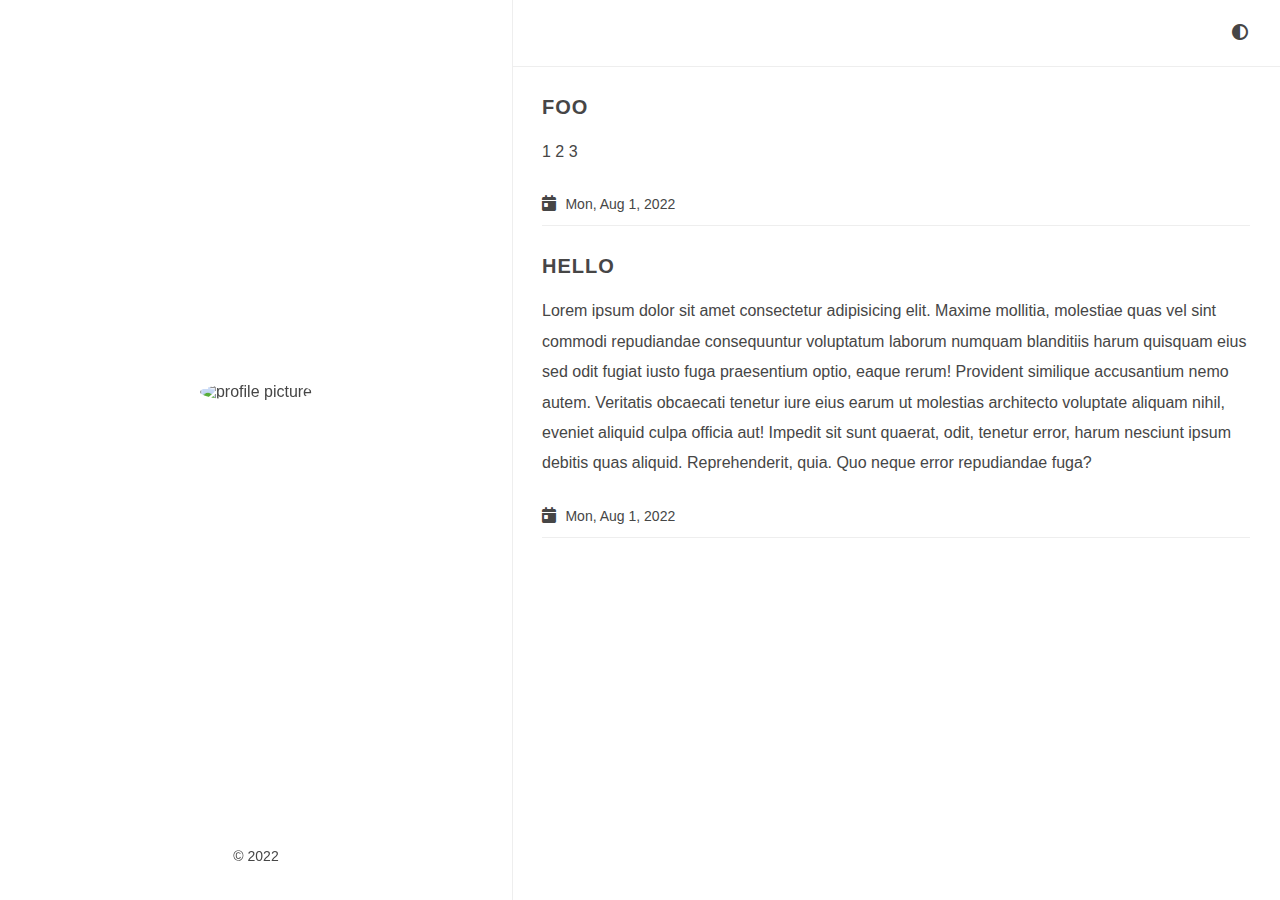
==== commit 5c4eac68: "add a post" ====
--- a/index.html
+++ b/index.html
@@ -272,9 +272,9 @@
     >
       
       <div class="post__content">
-        <h3><a href="/post/hello/">HELLO</a></h3>
-        
-          <p>Lorem ipsum dolor sit amet consectetur adipisicing elit. Maxime mollitia, molestiae quas vel sint commodi repudiandae consequuntur voluptatum laborum numquam blanditiis harum quisquam eius sed odit fugiat iusto fuga praesentium optio, eaque rerum! Provident similique accusantium nemo autem. Veritatis obcaecati tenetur iure eius earum ut molestias architecto voluptate aliquam nihil, eveniet aliquid culpa officia aut! Impedit sit sunt quaerat, odit, tenetur error, harum nesciunt ipsum debitis quas aliquid. Reprehenderit, quia. Quo neque error repudiandae fuga?</p>
+        <h3><a href="/post/foo/">FOO</a></h3>
+        
+          <p>1 2 3</p>
 
         
         </div>
@@ -300,6 +300,42 @@
     </div>
 
   
+    <div
+      class="post 
+        animated fadeInDown
+
+      "
+    >
+      
+      <div class="post__content">
+        <h3><a href="/post/hello/">HELLO</a></h3>
+        
+          <p>Lorem ipsum dolor sit amet consectetur adipisicing elit. Maxime mollitia, molestiae quas vel sint commodi repudiandae consequuntur voluptatum laborum numquam blanditiis harum quisquam eius sed odit fugiat iusto fuga praesentium optio, eaque rerum! Provident similique accusantium nemo autem. Veritatis obcaecati tenetur iure eius earum ut molestias architecto voluptate aliquam nihil, eveniet aliquid culpa officia aut! Impedit sit sunt quaerat, odit, tenetur error, harum nesciunt ipsum debitis quas aliquid. Reprehenderit, quia. Quo neque error repudiandae fuga?</p>
+
+        
+        </div>
+
+      
+      <div class="post__footer">
+        <em class="fas fa-calendar-day"></em>
+        <span class="post__footer-date"
+          >
+            
+              Mon, Aug 1, 2022
+
+
+            
+
+
+          </span
+        >
+        
+
+        
+      </div>
+    </div>
+
+  
   <div class="pagination">
     
 
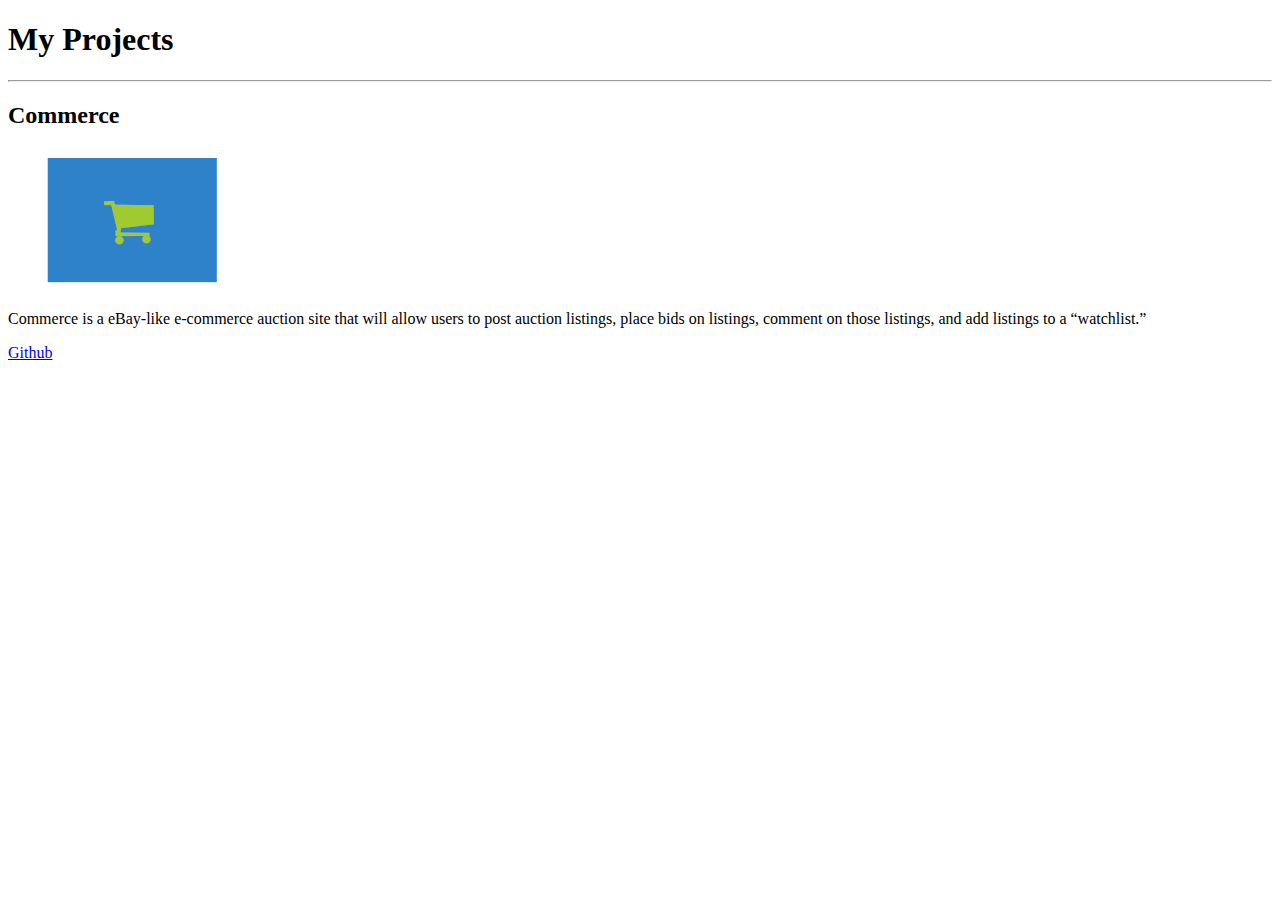
==== commit 90c368f5: "initial commit" ====
--- a/index.html
+++ b/index.html
@@ -1,367 +1,16 @@
-<!DOCTYPE html>
-<html
-  dir="ltr"
-  lang="en"
-  data-theme=""
-  class="html"
-><head>
-  <title>
-    
-        |
-        My New Hugo Site
-
-
-      
-
-
-    
-
-  </title>
-
-  
-  <meta charset="utf-8" /><meta name="generator" content="Hugo 0.101.0" /><meta name="viewport" content="width=device-width,initial-scale=1,viewport-fit=cover" />
-  <meta name="author" content="" />
-  <meta
-    name="description"
-    content=""
-  />
-  
-  
-    
-    
-    <link
-      rel="stylesheet"
-      href="/scss/main.min.b2e0cb07595e3519ab1193bb421914e06c0e26b0cc561fef23b3c6131d4d2ffa.css"
-      integrity="sha256-suDLB1leNRmrEZO7QhkU4GwOJrDMVh/vI7PGEx1NL/o="
-      crossorigin="anonymous"
-      type="text/css"
-    />
-
-  
-
-  
-  <link
-    rel="stylesheet"
-    href="/css/markupHighlight.min.31b0a1f317f55c529a460897848c97436bb138b19c399b37de70d463a8bf6ed5.css"
-    integrity="sha256-MbCh8xf1XFKaRgiXhIyXQ2uxOLGcOZs33nDUY6i/btU="
-    crossorigin="anonymous"
-    type="text/css"
-  />
-  
-  
-  <link
-    rel="stylesheet"
-    href="/fontawesome/css/fontawesome.min.7f3c2281c7f965ce3c64888aa452793252a0416909c181097f81d0a0f7d1624e.css"
-    integrity="sha256-fzwigcf5Zc48ZIiKpFJ5MlKgQWkJwYEJf4HQoPfRYk4="
-    crossorigin="anonymous"
-    type="text/css"
-  />
-  
-  <link
-    rel="stylesheet"
-    href="/fontawesome/css/solid.min.35fc032da8ede6681675d20a2f862fb9e1045c1d512d495fcf862c054daffef2.css"
-    integrity="sha256-NfwDLajt5mgWddIKL4YvueEEXB1RLUlfz4YsBU2v/vI="
-    crossorigin="anonymous"
-    type="text/css"
-  />
-  
-  <link
-    rel="stylesheet"
-    href="/fontawesome/css/regular.min.3b92357925ea7284f0c6b0378396f39f470f7842ed9702f337e667c4026bf837.css"
-    integrity="sha256-O5I1eSXqcoTwxrA3g5bzn0cPeELtlwLzN&#43;ZnxAJr&#43;Dc="
-    crossorigin="anonymous"
-    type="text/css"
-  />
-  
-  <link
-    rel="stylesheet"
-    href="/fontawesome/css/brands.min.ebb1096e1976e8cc4e2532cfa050b8f30eb13b8eb06be5cee3e38eb426b838ea.css"
-    integrity="sha256-67EJbhl26MxOJTLPoFC48w6xO46wa&#43;XO4&#43;OOtCa4OOo="
-    crossorigin="anonymous"
-    type="text/css"
-  />
-  
-  <link rel="shortcut icon" href="/favicon.ico" type="image/x-icon" />
-  <link rel="apple-touch-icon" sizes="180x180" href="/apple-touch-icon.png" />
-  <link rel="icon" type="image/png" sizes="32x32" href="/favicon-32x32.png" />
-  <link rel="icon" type="image/png" sizes="16x16" href="/favicon-16x16.png" />
-
-  <link rel="canonical" href="https://pramu664.github.io/" />
-
-  
-  <link rel="alternate" type="application/rss+xml" href="/index.xml" title="My New Hugo Site" />
-
-
-  
-  
-  
-  <script
-    type="text/javascript"
-    src="/js/anatole-header.min.f9132794301a01ff16550ed66763482bd848f62243d278f5e550229a158bfd32.js"
-    integrity="sha256-&#43;RMnlDAaAf8WVQ7WZ2NIK9hI9iJD0nj15VAimhWL/TI="
-    crossorigin="anonymous"
-  ></script>
-
-  
-    
-    
-    <script
-      type="text/javascript"
-      src="/js/anatole-theme-switcher.min.738c0e3a493854876aeab9e2316fd43f1936aeeac4cc6b3e60bb26456dba72ad.js"
-      integrity="sha256-c4wOOkk4VIdq6rniMW/UPxk2rurEzGs&#43;YLsmRW26cq0="
-      crossorigin="anonymous"
-    ></script>
-
-  
-
-  
-
-
-  
-  <meta name="twitter:card" content="summary"/>
-<meta name="twitter:title" content="My New Hugo Site"/>
-<meta name="twitter:description" content=""/>
-
-
-
-  
-  <meta property="og:title" content="My New Hugo Site" />
-<meta property="og:description" content="" />
-<meta property="og:type" content="website" />
-<meta property="og:url" content="https://pramu664.github.io/" />
-
-
-
-
-  
-  <script type="application/ld+json">
-    {
-      "@context": "http://schema.org",
-      "@type": "WebSite",
-      "name": "My New Hugo Site",
-      "url": "https:\/\/pramu664.github.io\/",
-      "description": "",
-      "thumbnailUrl": "https:\/\/pramu664.github.io\/",
-      "license": ""
-    }
-  </script>
-
-
-
-</head>
-<body
-    
-      class="body theme--light"
-
-    
-  >
-    <div class="wrapper">
-      <aside
-        
-          class="wrapper__sidebar"
-
-        
-      ><div
-  class="sidebar
-    animated fadeInDown
-
-  "
->
-  <div class="sidebar__content">
-    <div class="sidebar__introduction">
-      <img
-        class="sidebar__introduction-profileimage"
-        src="/"
-        alt="profile picture"
-      />
-      
-        <h1 class="sidebar__introduction-title">
-          <a href="/"></a>
-        </h1>
-
-      
-      <div class="sidebar__introduction-description">
-        <p></p>
-      </div>
-    </div>
-    <ul class="sidebar__list">
-      
-    </ul>
-  </div><footer class="footer footer__sidebar">
-  <ul class="footer__list">
-    <li class="footer__item">
-      &copy;
-      
-        
-        2022
-
-
-      
-    </li>
-    
-  </ul>
-</footer>
-  
-  <script
-    type="text/javascript"
-    src="/js/medium-zoom.min.602bd2014468bd348112e2aa24f595c530d257a4ed6c335d7baaa6ac9a7ca6fb.js"
-    integrity="sha256-YCvSAURovTSBEuKqJPWVxTDSV6TtbDNde6qmrJp8pvs="
-    crossorigin="anonymous"
-  ></script></div>
-</aside>
-      <main
-        
-          class="wrapper__main"
-
-        
-      >
-        <header class="header"><div
-  class="
-    animated fadeInDown
-
-  "
->
-  <a role="button" class="navbar-burger" data-target="navMenu" aria-label="menu" aria-expanded="false">
-    <span aria-hidden="true" class="navbar-burger__line"></span>
-    <span aria-hidden="true" class="navbar-burger__line"></span>
-    <span aria-hidden="true" class="navbar-burger__line"></span>
-  </a>
-  <nav class="nav">
-    <ul class="nav__list" id="navMenu">
-      
-      
-    </ul>
-    <ul class="nav__list nav__list--end">
-      
-      
-        <li class="nav__list-item">
-          <div class="themeswitch">
-            <a title="Switch Theme">
-              <i class="fas fa-adjust fa-fw" aria-hidden="true"></i>
-            </a>
-          </div>
-        </li>
-
-      
-    </ul>
-  </nav>
-</div>
-</header>
-  <div
-    class="post 
-      animated fadeInDown
-
-    "
-  >
-    <div class="post__content">
-      
-    </div>
-
-    
-  </div>
-
-  
-
-  
-  
-    <div
-      class="post 
-        animated fadeInDown
-
-      "
-    >
-      
-      <div class="post__content">
-        <h3><a href="/post/foo/">FOO</a></h3>
-        
-          <p>1 2 3</p>
-
-        
-        </div>
-
-      
-      <div class="post__footer">
-        <em class="fas fa-calendar-day"></em>
-        <span class="post__footer-date"
-          >
-            
-              Mon, Aug 1, 2022
-
-
-            
-
-
-          </span
-        >
-        
-
-        
-      </div>
-    </div>
-
-  
-    <div
-      class="post 
-        animated fadeInDown
-
-      "
-    >
-      
-      <div class="post__content">
-        <h3><a href="/post/hello/">HELLO</a></h3>
-        
-          <p>Lorem ipsum dolor sit amet consectetur adipisicing elit. Maxime mollitia, molestiae quas vel sint commodi repudiandae consequuntur voluptatum laborum numquam blanditiis harum quisquam eius sed odit fugiat iusto fuga praesentium optio, eaque rerum! Provident similique accusantium nemo autem. Veritatis obcaecati tenetur iure eius earum ut molestias architecto voluptate aliquam nihil, eveniet aliquid culpa officia aut! Impedit sit sunt quaerat, odit, tenetur error, harum nesciunt ipsum debitis quas aliquid. Reprehenderit, quia. Quo neque error repudiandae fuga?</p>
-
-        
-        </div>
-
-      
-      <div class="post__footer">
-        <em class="fas fa-calendar-day"></em>
-        <span class="post__footer-date"
-          >
-            
-              Mon, Aug 1, 2022
-
-
-            
-
-
-          </span
-        >
-        
-
-        
-      </div>
-    </div>
-
-  
-  <div class="pagination">
-    
-
-  </div>
-
-
-      </main>
-    </div><footer class="footer footer__base">
-  <ul class="footer__list">
-    <li class="footer__item">
-      &copy;
-      
-        
-        2022
-
-
-      
-    </li>
-    
-  </ul>
-</footer>
-  
-  <script
-    type="text/javascript"
-    src="/js/medium-zoom.min.602bd2014468bd348112e2aa24f595c530d257a4ed6c335d7baaa6ac9a7ca6fb.js"
-    integrity="sha256-YCvSAURovTSBEuKqJPWVxTDSV6TtbDNde6qmrJp8pvs="
-    crossorigin="anonymous"
-  ></script></body>
-</html>
+<!DOCTYPE html>
+<html lang="en">
+    <head>
+        <title>Pramuditha Ayeshmantha</title>
+    </head>
+    <body>
+        <h1>My Projects</h1><hr />
+        <div>
+            <h2>Commerce</h2>
+            <img src="images/commerce_logo.png">
+            <p>Commerce is a eBay-like e-commerce auction site that will allow users to post auction listings,
+             place bids on listings, comment on those listings, and add listings to a “watchlist.”</p>
+             <a href="https://github.com/pramu664/Commerce">Github</a>
+        </div>
+    </body>
+</html>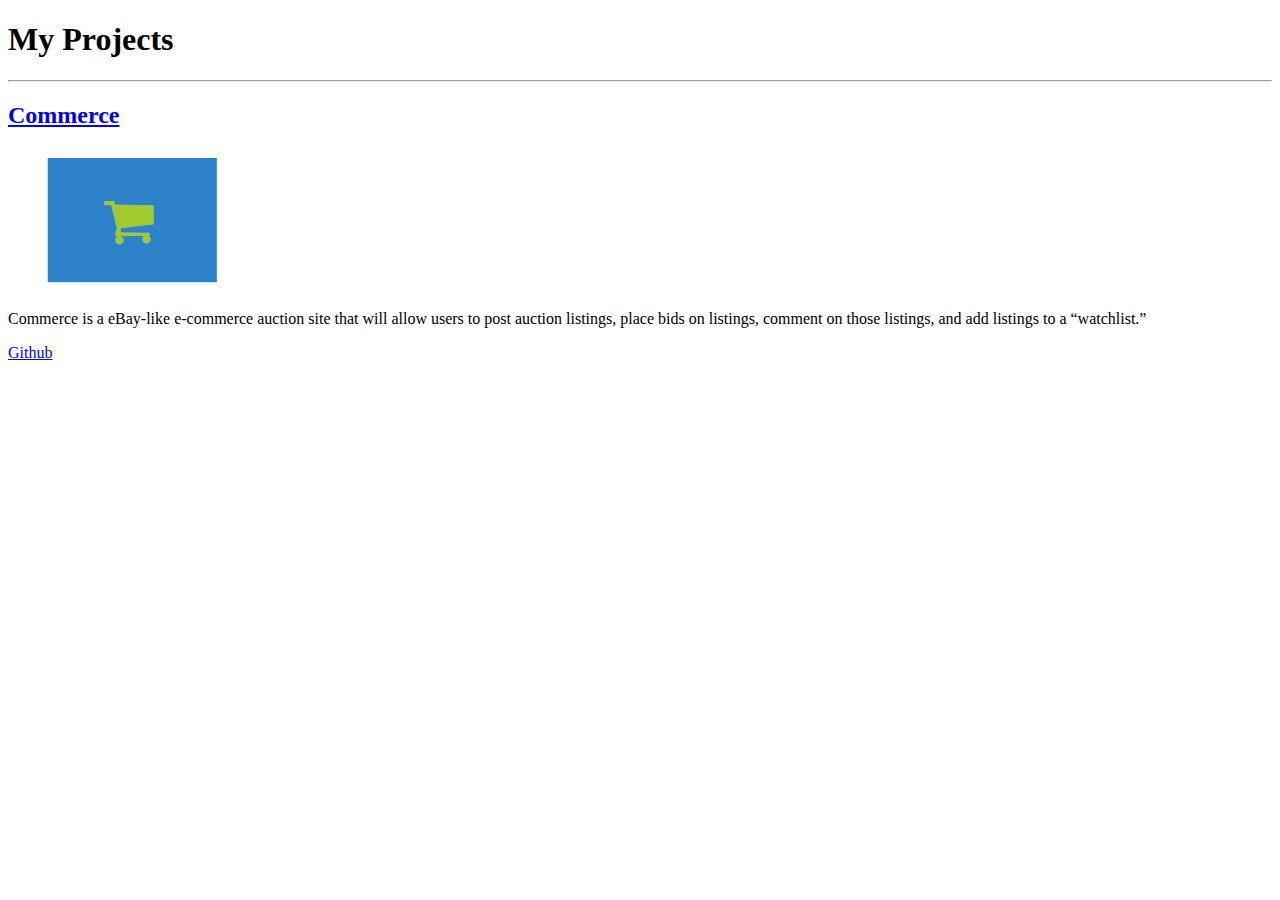
==== commit 8d0cf947: "Add link to project" ====
--- a/index.html
+++ b/index.html
@@ -6,7 +6,7 @@
     <body>
         <h1>My Projects</h1><hr />
         <div>
-            <h2>Commerce</h2>
+            <h2><a href="https://github.com/pramu664/Commerce">Commerce</a></h2>
             <img src="images/commerce_logo.png">
             <p>Commerce is a eBay-like e-commerce auction site that will allow users to post auction listings,
              place bids on listings, comment on those listings, and add listings to a “watchlist.”</p>
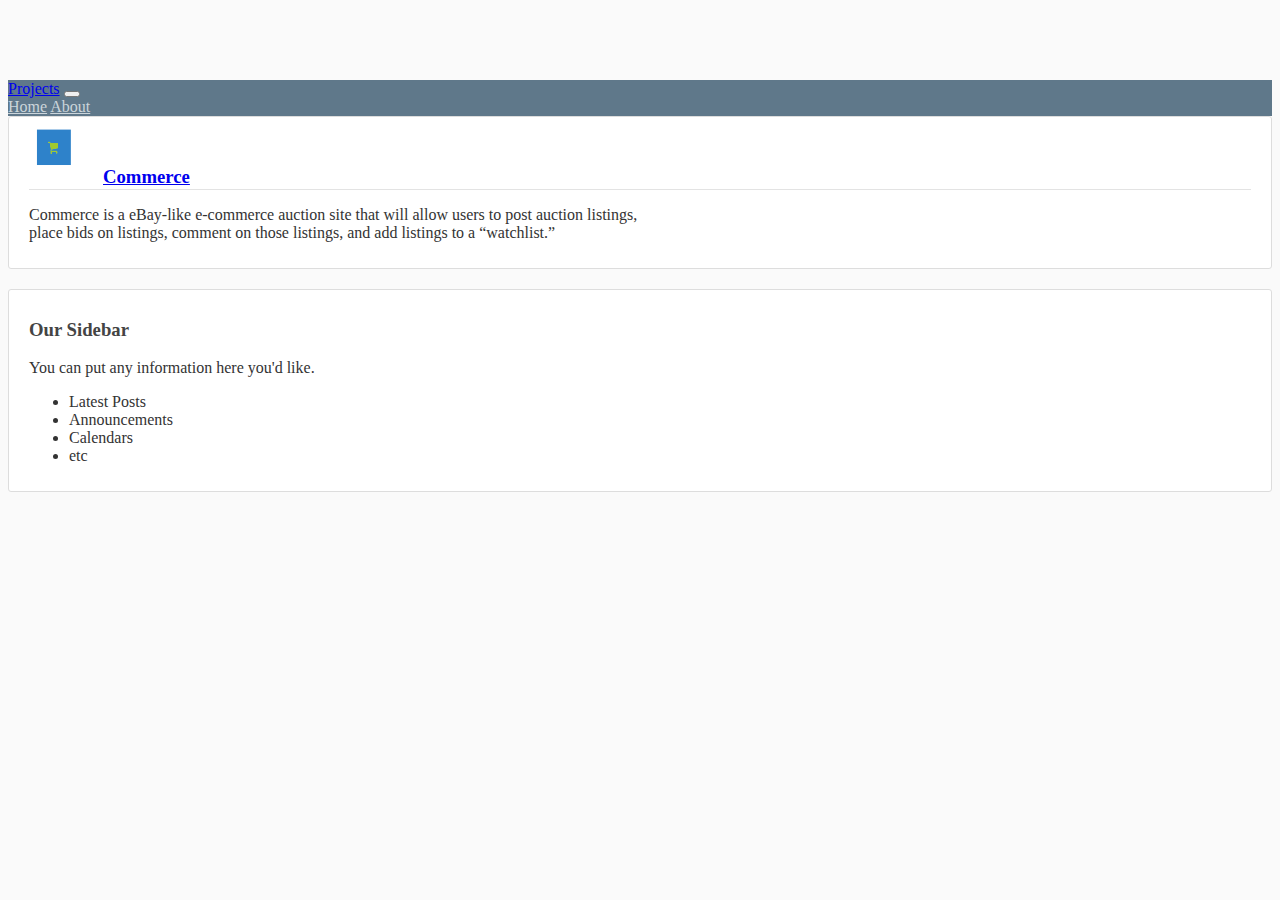
==== commit 6216728e: "Update index.html" ====
--- a/index.html
+++ b/index.html
@@ -1,16 +1,67 @@
 <!DOCTYPE html>
 <html lang="en">
     <head>
+        <meta charset="utf-8">
+        <meta name="viewport" content="width=device-width, initial-scale=1, shrink-to-fit=no">
         <title>Pramuditha Ayeshmantha</title>
+        <link href="https://cdn.jsdelivr.net/npm/bootstrap@5.3.0-alpha1/dist/css/bootstrap.min.css" rel="stylesheet" integrity="sha384-GLhlTQ8iRABdZLl6O3oVMWSktQOp6b7In1Zl3/Jr59b6EGGoI1aFkw7cmDA6j6gD" crossorigin="anonymous">
+        <link rel="stylesheet" type="text/css" href="main.css" />
     </head>
     <body>
-        <h1>My Projects</h1><hr />
-        <div>
-            <h2><a href="https://github.com/pramu664/Commerce">Commerce</a></h2>
-            <img src="images/commerce_logo.png">
-            <p>Commerce is a eBay-like e-commerce auction site that will allow users to post auction listings,
-             place bids on listings, comment on those listings, and add listings to a “watchlist.”</p>
-             <a href="https://github.com/pramu664/Commerce">Github</a>
+        <header class="site-header">
+            <nav class="navbar navbar-expand-md navbar-dark bg-steel fixed-top">
+                <div class="container">
+                <a class="navbar-brand mr-4" href="#">Projects</a>
+                <button class="navbar-toggler" type="button" data-toggle="collapse" data-target="#navbarToggle" aria-controls="navbarToggle" aria-expanded="false" aria-label="Toggle navigation">
+                <span class="navbar-toggler-icon"></span>
+                </button>
+                <div class="collapse navbar-collapse" id="navbarToggle">
+                    <div class="navbar-nav mr-auto">
+                    <a class="nav-item nav-link" href="#">Home</a>
+                    <a class="nav-item nav-link" href="#">About</a>
+                    </div>
+                    <!-- Navbar Right Side -->
+                    <div class="navbar-nav">
+                    <!-- <a class="nav-item nav-link" href="#">TODO</a> -->
+                    <!-- <a class="nav-item nav-link" href="#">TODO</a> -->
+                    </div>
+                </div>
+                </div>
+            </nav>
+        </header>
+        <main role="main" class="container">
+        <div class="row">
+            <div class="col-md-8">
+                <article class="media content-section">
+                <div class="media-body">
+                    <div class="article-metadata">
+                    <img id="commerce_logo" class="rounded-circle account-img" src="images/commerce_logo.png">
+                    <h3 id="commerce"><a class="mr-2" href="https://github.com/pramu664/Commerce">Commerce</a></h3>
+                    <!-- <small class="text-muted">March 4, 2023</small> -->
+                    </div>
+                    <!-- <h2><a class="article-title" href="https://github.com/pramu664/Commerce">Commerce</a></h2> -->
+                    <!-- <img id="commerce_logo" src="images/commerce_logo.png"> -->
+                    <p class="article-content">Commerce is a eBay-like e-commerce auction site that will allow users to post auction listings,
+                    place bids on listings, comment on those listings, and add listings to a “watchlist.”</p>
+                </div>
+                </article>
+            </div>
+            <div class="col-md-4">
+            <div class="content-section">
+                <h3>Our Sidebar</h3>
+                <p class='text-muted'>You can put any information here you'd like.
+                <ul class="list-group">
+                    <li class="list-group-item list-group-item-light">Latest Posts</li>
+                    <li class="list-group-item list-group-item-light">Announcements</li>
+                    <li class="list-group-item list-group-item-light">Calendars</li>
+                    <li class="list-group-item list-group-item-light">etc</li>
+                </ul>
+                </p>
+            </div>
+            </div>
         </div>
+        </main>
+
+        <script src="https://cdn.jsdelivr.net/npm/bootstrap@5.3.0-alpha1/dist/js/bootstrap.bundle.min.js" integrity="sha384-w76AqPfDkMBDXo30jS1Sgez6pr3x5MlQ1ZAGC+nuZB+EYdgRZgiwxhTBTkF7CXvN" crossorigin="anonymous"></script>
     </body>
 </html>--- a/main.css
+++ b/main.css
@@ -0,0 +1,93 @@
+body {
+    background: #fafafa;
+    color: #333333;
+    margin-top: 5rem;
+  }
+  
+  h1, h2, h3, h4, h5, h6 {
+    color: #444444;
+  }
+  
+  ul {
+    margin: 0;
+  }
+  
+  .bg-steel {
+    background-color: #5f788a;
+  }
+  
+  .site-header .navbar-nav .nav-link {
+    color: #cbd5db;
+  }
+  
+  .site-header .navbar-nav .nav-link:hover {
+    color: #ffffff;
+  }
+  
+  .site-header .navbar-nav .nav-link.active {
+    font-weight: 500;
+  }
+  
+  .content-section {
+    background: #ffffff;
+    padding: 10px 20px;
+    border: 1px solid #dddddd;
+    border-radius: 3px;
+    margin-bottom: 20px;
+  }
+  
+  .article-title {
+    color: #444444;
+  }
+  
+  a.article-title:hover {
+    color: #428bca;
+    text-decoration: none;
+  }
+  
+  .article-content {
+    white-space: pre-line;
+  }
+  
+  .article-img {
+    height: 65px;
+    width: 65px;
+    margin-right: 16px;
+  }
+  
+  .article-metadata {
+    padding-bottom: 1px;
+    margin-bottom: 4px;
+    border-bottom: 1px solid #e3e3e3
+  }
+  
+  .article-metadata a:hover {
+    color: #333;
+    text-decoration: none;
+  }
+  
+  .article-svg {
+    width: 25px;
+    height: 25px;
+    vertical-align: middle;
+  }
+  
+  .account-img {
+    height: 125px;
+    width: 125px;
+    margin-right: 20px;
+    margin-bottom: 16px;
+  }
+  
+  .account-heading {
+    font-size: 2.5rem;
+  }
+
+  #commerce_logo {
+    width: 50px;
+    height: 40px;
+  }
+  
+  #commerce {
+    display: inline;
+  }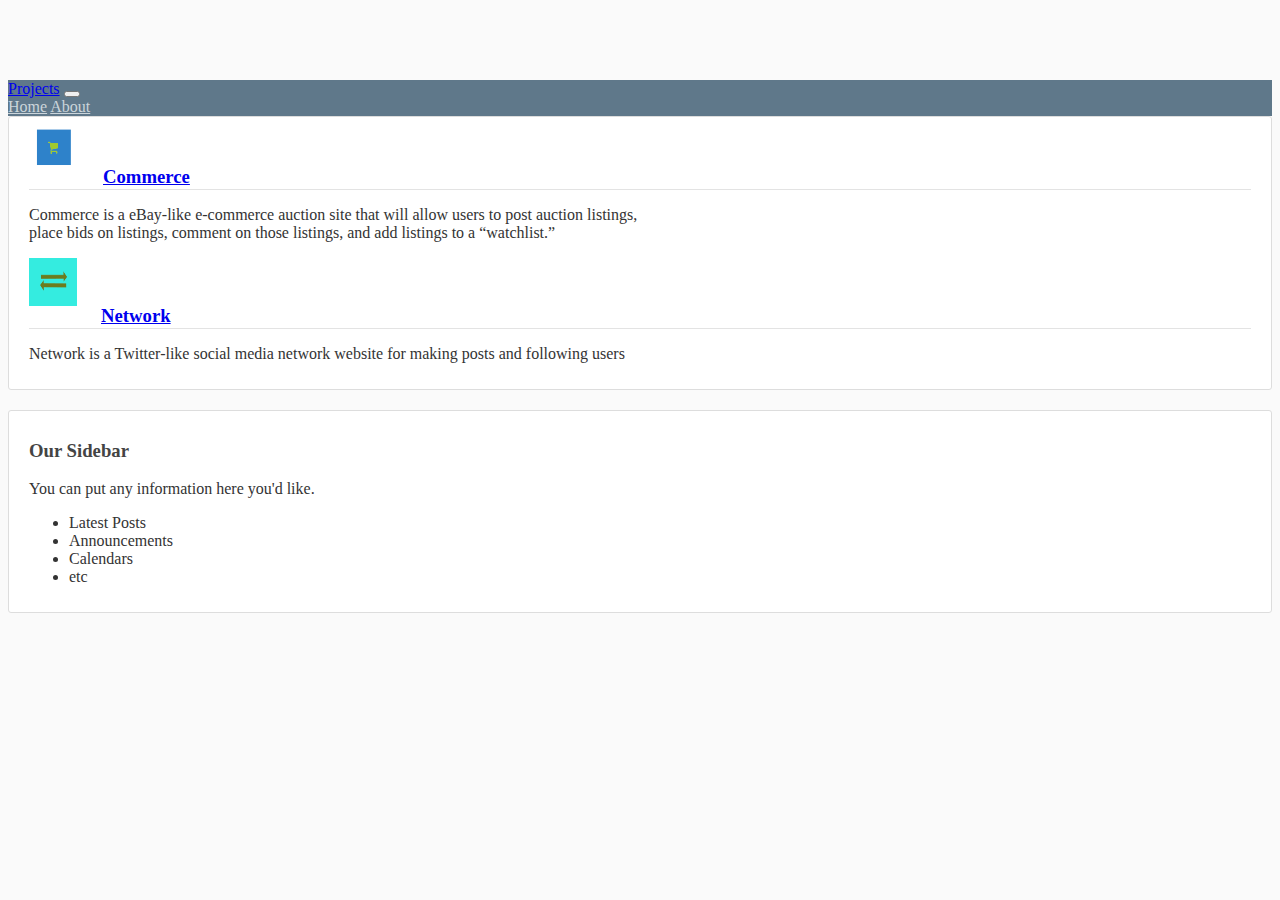
==== commit 44e50c1f: "add Network project details" ====
--- a/index.html
+++ b/index.html
@@ -35,14 +35,17 @@
                 <article class="media content-section">
                 <div class="media-body">
                     <div class="article-metadata">
-                    <img id="commerce_logo" class="rounded-circle account-img" src="images/commerce_logo.png">
-                    <h3 id="commerce"><a class="mr-2" href="https://github.com/pramu664/Commerce">Commerce</a></h3>
-                    <!-- <small class="text-muted">March 4, 2023</small> -->
+                        <img id="commerce_logo" class="rounded-circle account-img" src="images/commerce_logo.png">
+                        <h3 id="commerce"><a class="mr-2" href="https://github.com/pramu664/Commerce">Commerce</a></h3>
                     </div>
-                    <!-- <h2><a class="article-title" href="https://github.com/pramu664/Commerce">Commerce</a></h2> -->
-                    <!-- <img id="commerce_logo" src="images/commerce_logo.png"> -->
                     <p class="article-content">Commerce is a eBay-like e-commerce auction site that will allow users to post auction listings,
                     place bids on listings, comment on those listings, and add listings to a “watchlist.”</p>
+
+                    <div class="article-metadata">
+                        <img id="network_logo" class="rounded-circle account-img" src="images/network_logo.png" />
+                        <h3 id="commerce"><a class="mr-2" href="https://github.com/pramu664/Network">Network</a></h3>
+                    </div>
+					<p class="article-content">Network is a Twitter-like social media network website for making posts and following users</p>
                 </div>
                 </article>
             </div>
@@ -64,4 +67,4 @@
 
         <script src="https://cdn.jsdelivr.net/npm/bootstrap@5.3.0-alpha1/dist/js/bootstrap.bundle.min.js" integrity="sha384-w76AqPfDkMBDXo30jS1Sgez6pr3x5MlQ1ZAGC+nuZB+EYdgRZgiwxhTBTkF7CXvN" crossorigin="anonymous"></script>
     </body>
-</html>+</html>
--- a/main.css
+++ b/main.css
@@ -87,6 +87,11 @@
     width: 50px;
     height: 40px;
   }
+
+  #network_logo {
+    width: 48px;
+    height: 48px;
+  }
   
   #commerce {
     display: inline;
